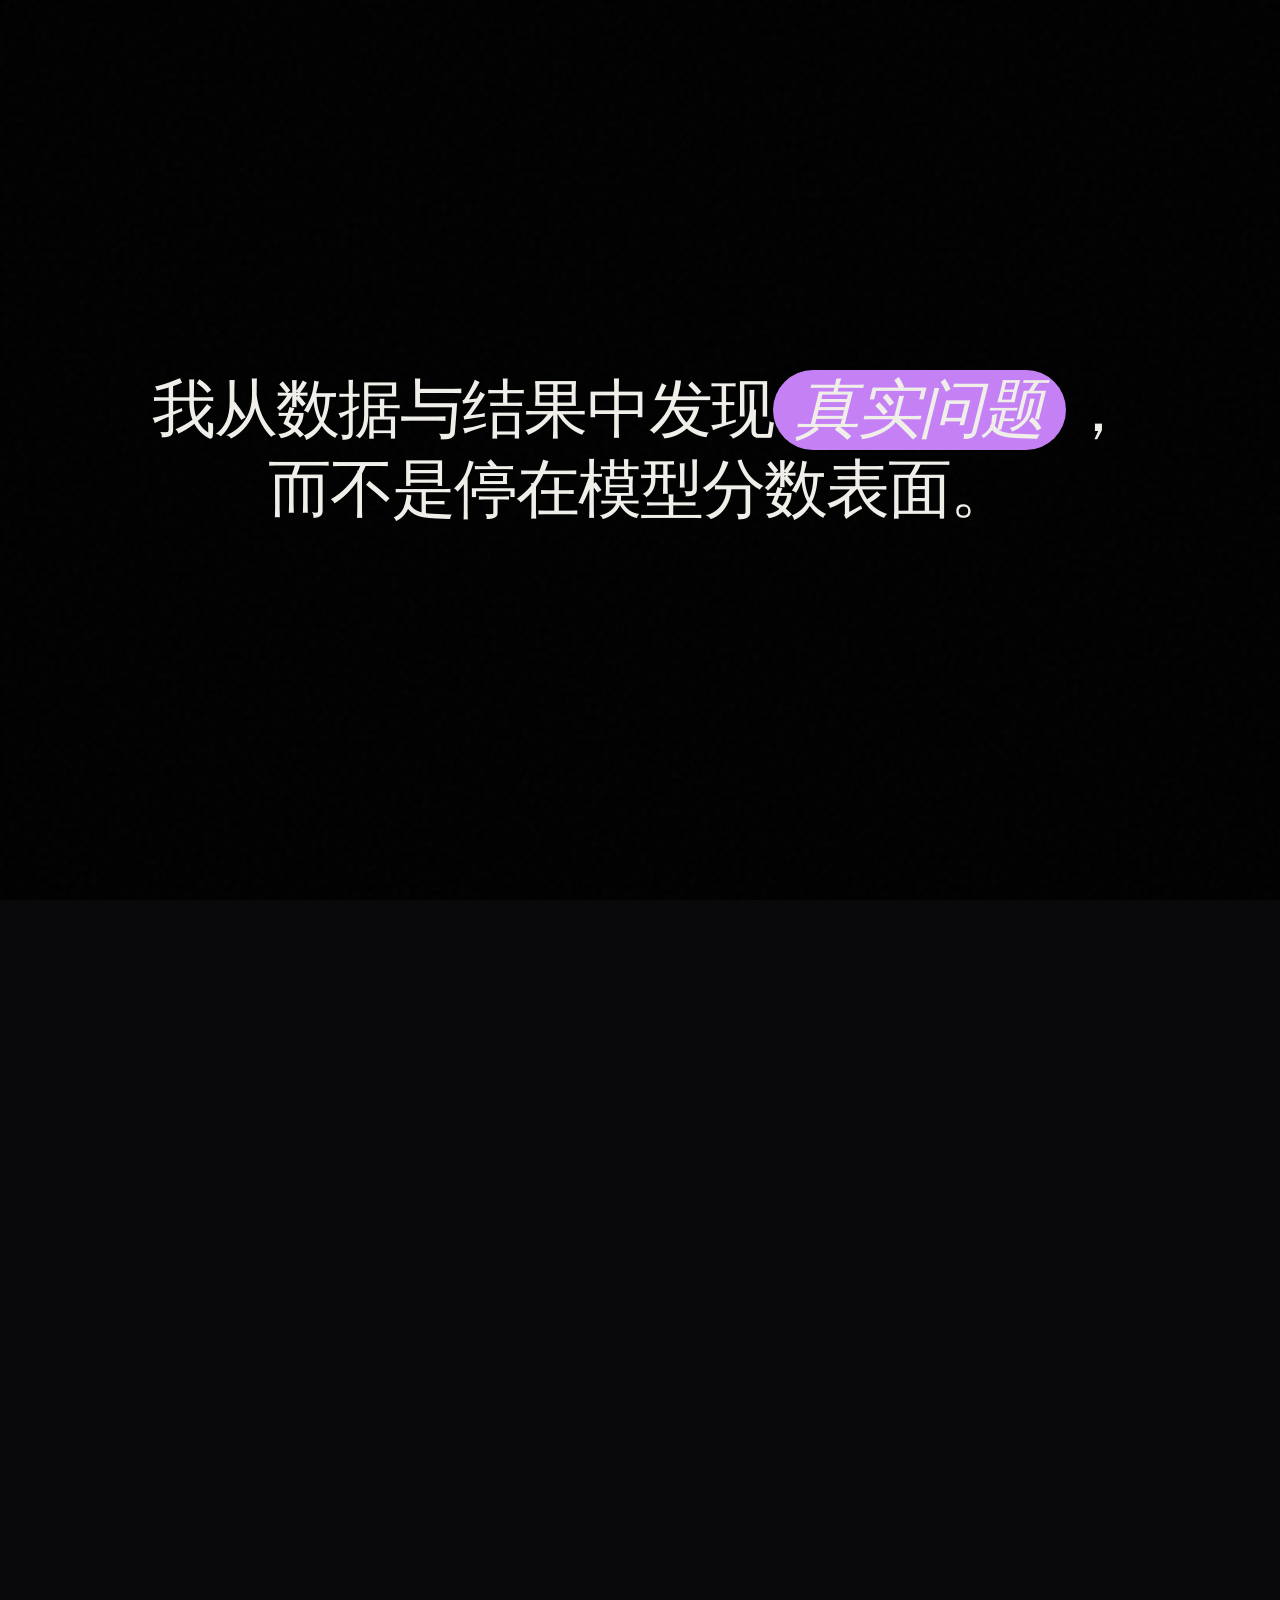
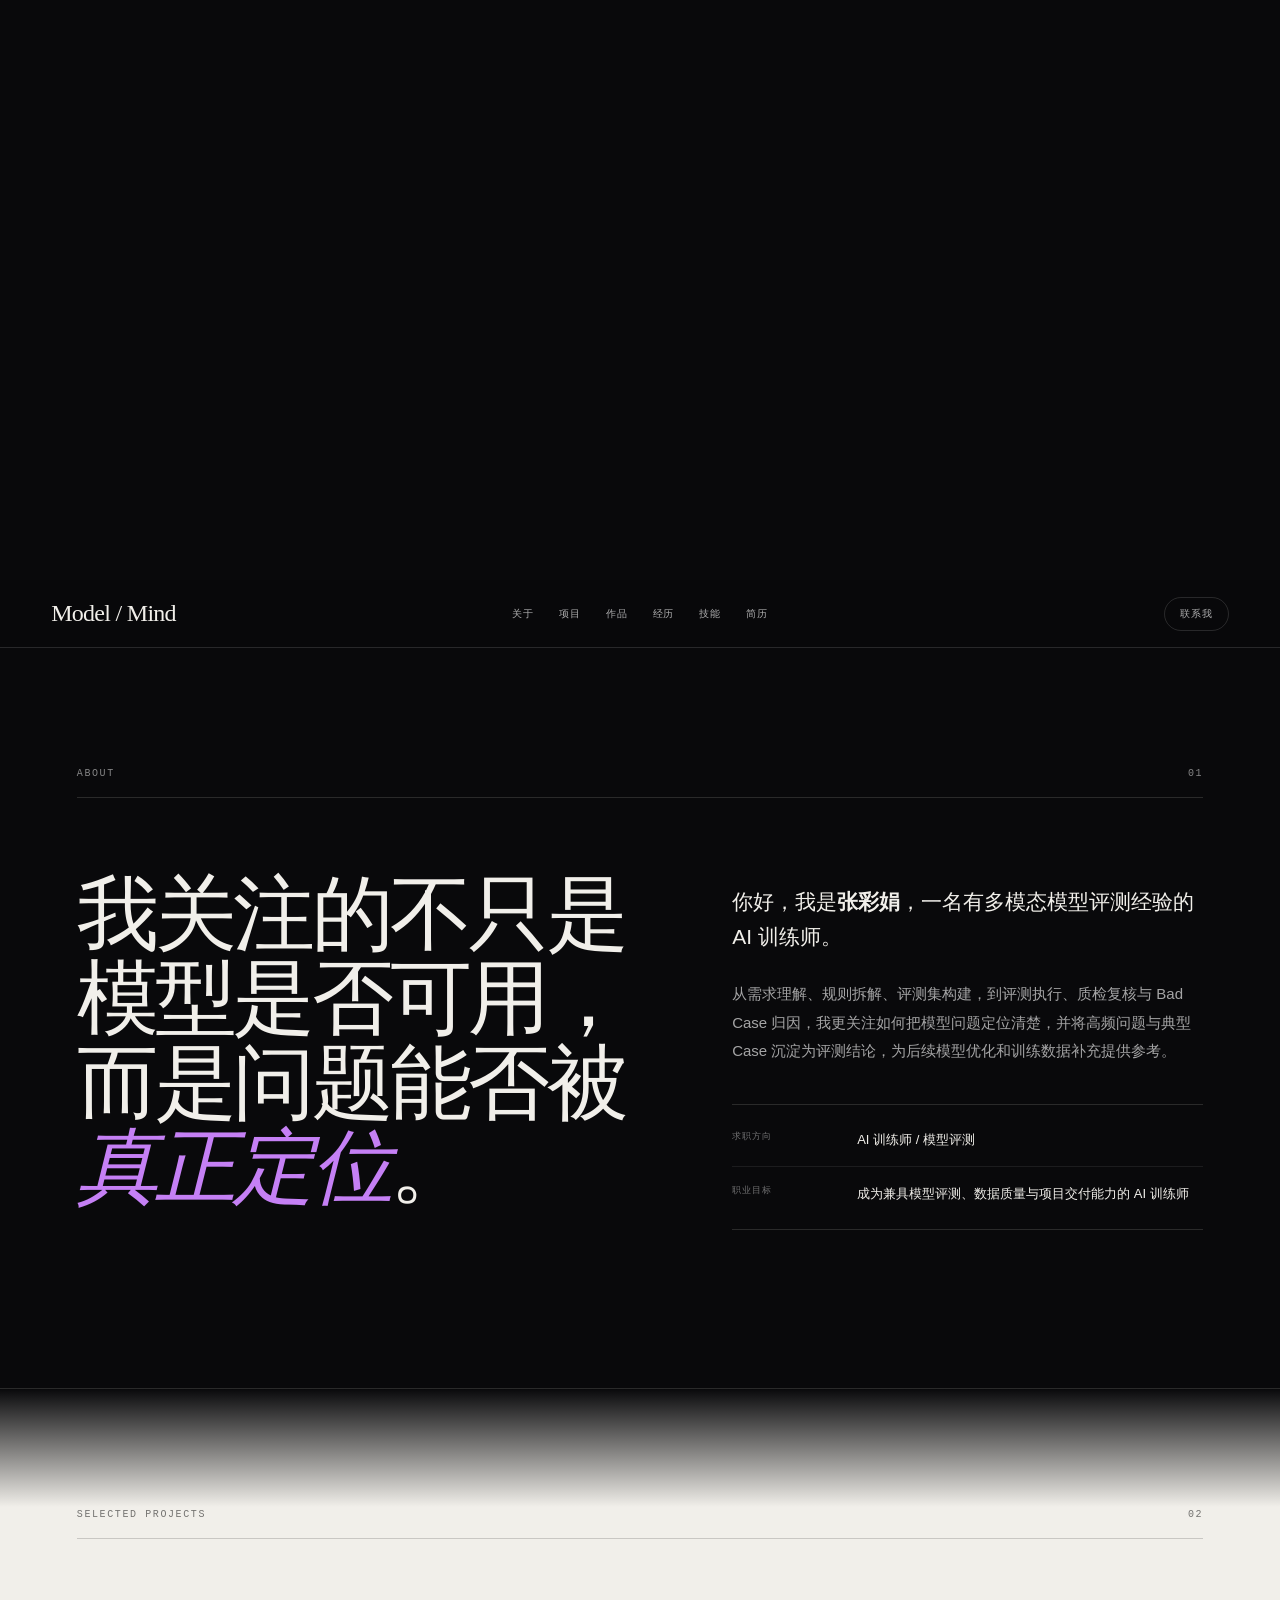
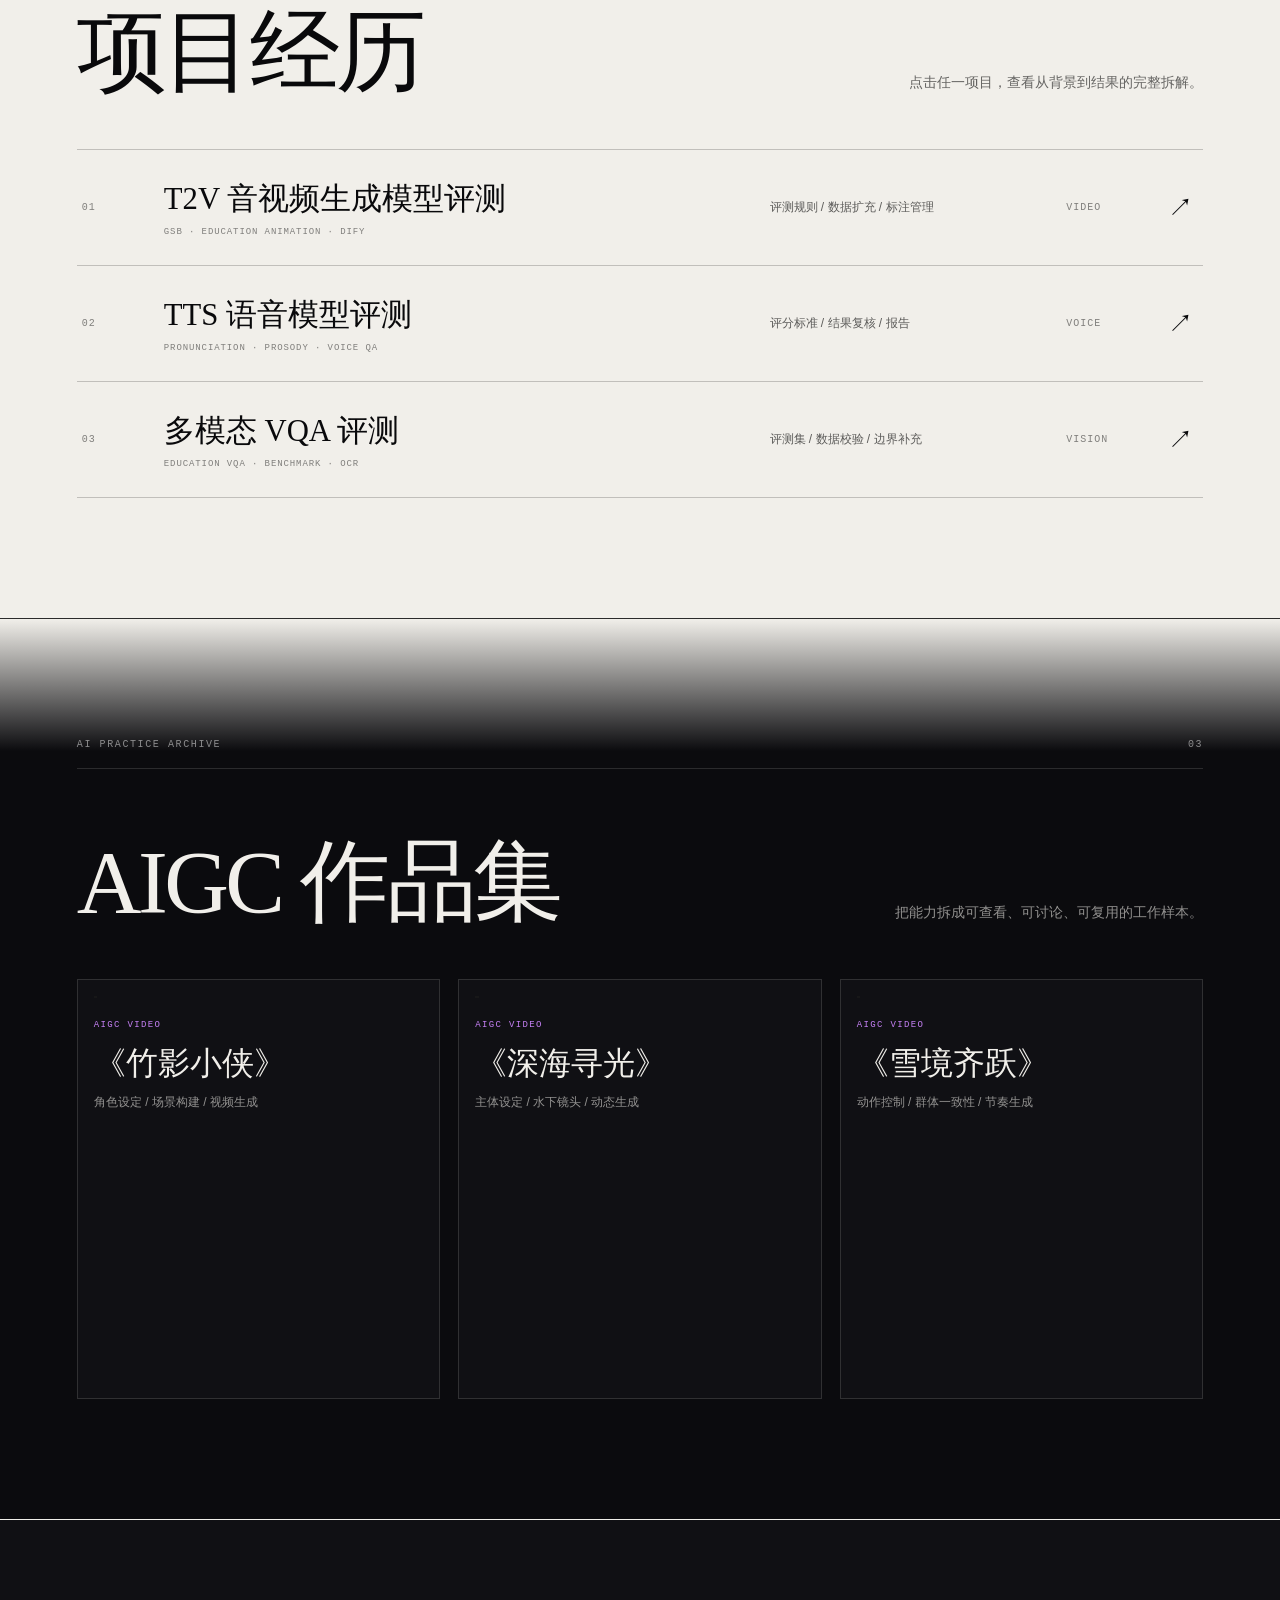
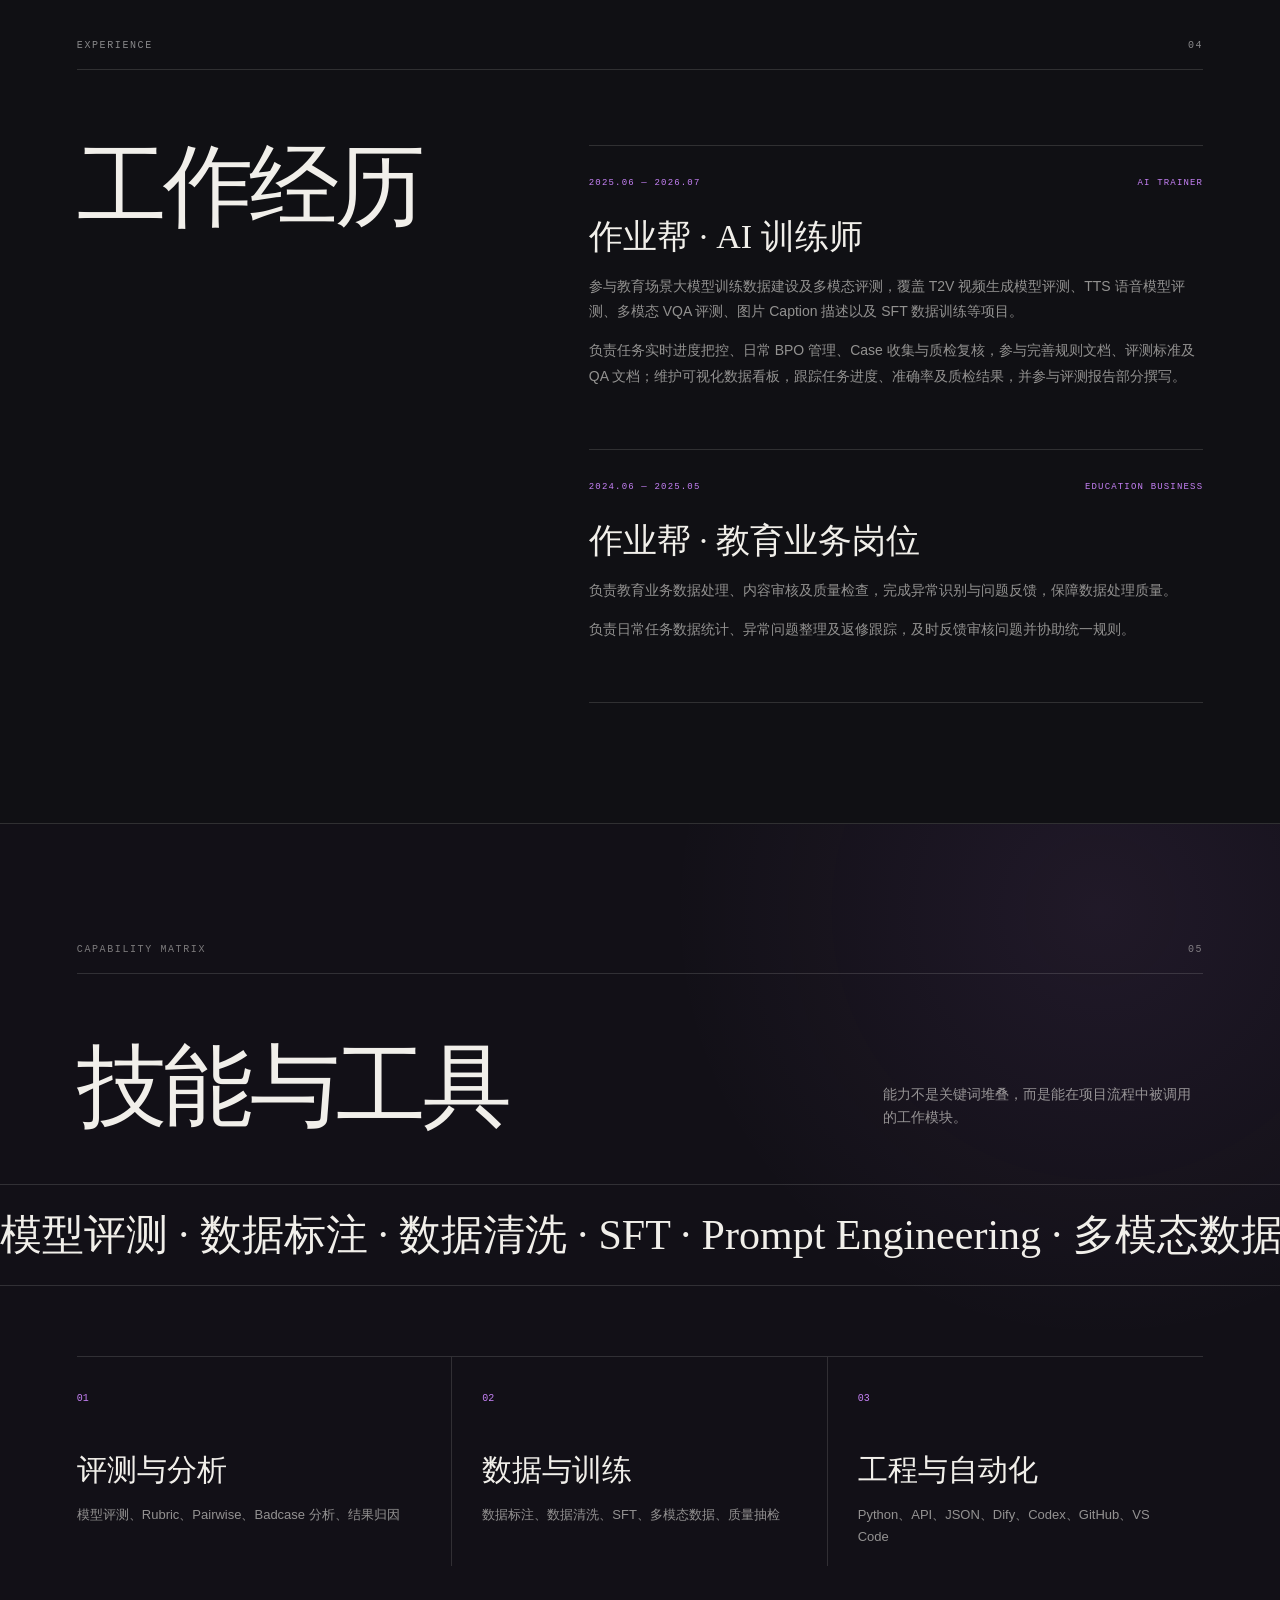
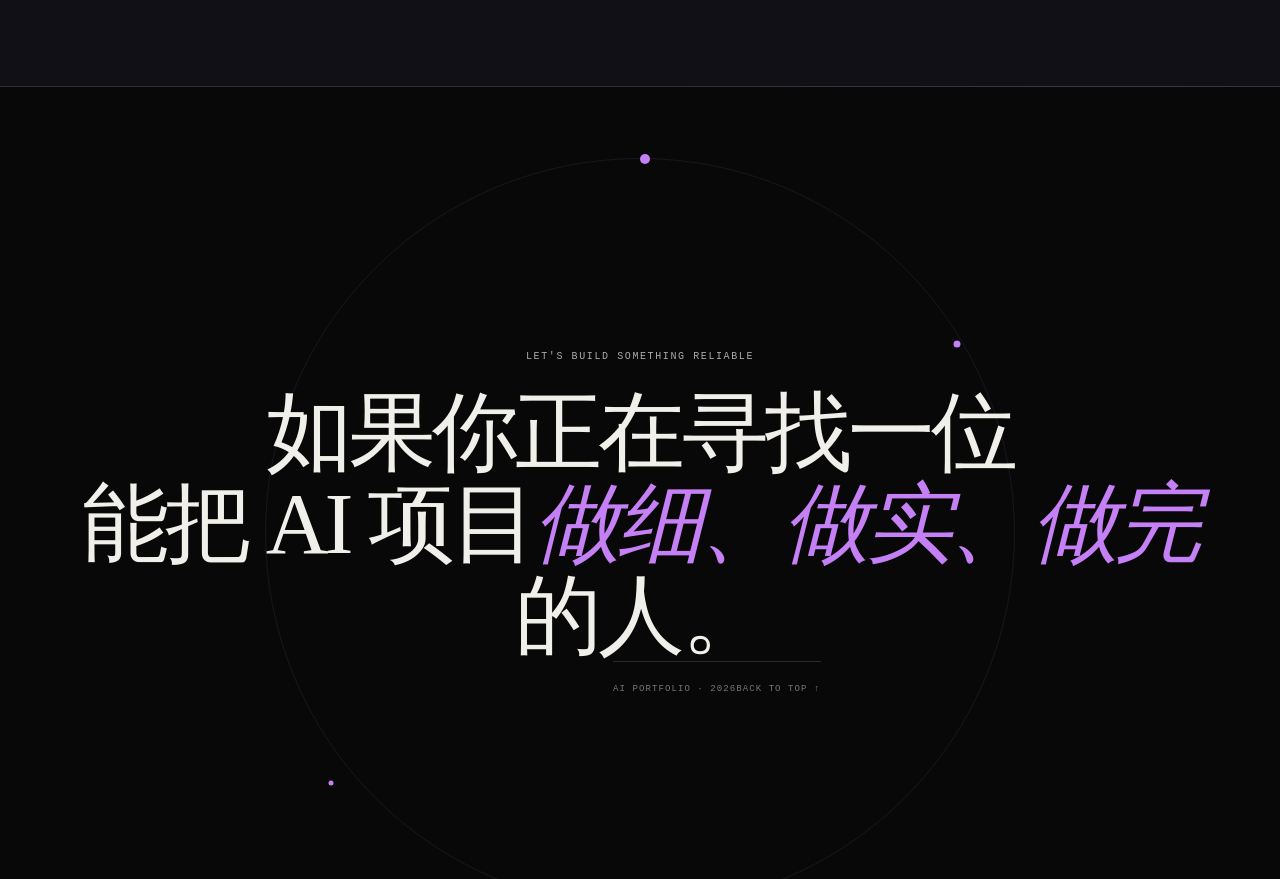
==== index.html @ 0b73e99d "feat: publish AI portfolio" ====
<!DOCTYPE html>
<html lang="zh-CN">
<head>
  <meta charset="UTF-8">
  <meta name="viewport" content="width=device-width, initial-scale=1.0">
  <meta name="description" content="面向 AI 数据、模型评测与训练方向的个人作品集。">
  <title>AI Portfolio · Your Name</title>
  <link rel="preconnect" href="https://miaoda.feishu.cn">
  <link href="https://miaoda.feishu.cn/fonts/css2?family=Instrument+Serif:ital@0;1&family=Noto+Serif+SC:wght@900&family=Manrope:wght@400;500;600;700&family=Space+Grotesk:wght@400;500;600&family=JetBrains+Mono:wght@400;500&display=swap" rel="stylesheet">
  <link rel="stylesheet" href="styles.css">
</head>
<body>
  <div class="noise" aria-hidden="true"></div>
  <div class="scroll-progress" id="scrollProgress" aria-hidden="true"></div>

  <main>
    <section class="hero-scroll" id="home" aria-label="AI portfolio introduction">
      <div class="hero-viewport">
        <div class="bg-wrapper" id="bgWrapper" aria-hidden="true">
          <video id="v1" src="https://pub-86dc5b5484314368ac5436a674b0d919.r2.dev/cloudinarry%20to%20cloudflare/202606101700_hglz7q.mp4" preload="metadata" muted playsinline></video>
          <video id="v2" src="https://pub-86dc5b5484314368ac5436a674b0d919.r2.dev/cloudinarry%20to%20cloudflare/202606101702_sd50y0.mp4" preload="metadata" muted playsinline></video>
          <video id="v3" src="https://pub-86dc5b5484314368ac5436a674b0d919.r2.dev/cloudinarry%20to%20cloudflare/202606101703_jmidj2.mp4" preload="metadata" muted playsinline></video>
          <canvas id="mainCanvas"></canvas>
          <div class="bg-fallback"></div>
        </div>
        <div class="hero-vignette" aria-hidden="true"></div>

        <a class="brand" id="brandHeader" href="#home" aria-label="Back to top">
          <svg class="brand-mark" viewBox="0 0 48 48" fill="none" aria-hidden="true">
            <circle cx="24" cy="24" r="20" stroke="currentColor" stroke-width="1.2"></circle>
            <path d="M11 26c7-13 18-14 26-8M12 31c8 3 18 2 25-7M19 10c8 6 12 15 10 27" stroke="currentColor" stroke-width="1.2" stroke-linecap="round"></path>
            <circle cx="24" cy="24" r="3" fill="currentColor"></circle>
          </svg>
          <span>Model / Mind</span>
        </a>

        <header class="hero-nav" id="heroNav">
          <nav class="nav-desktop" aria-label="Primary navigation">
            <a href="#about">关于我</a>
            <a href="#projects">项目经历</a>
            <a href="#works">AI 作品</a>
            <a href="#experience">工作经历</a>
            <a href="#contact">联系我</a>
          </nav>
          <button class="menu-button" id="menuButton" type="button" aria-label="打开菜单" aria-expanded="false">
            <span></span><span></span><span></span>
          </button>
        </header>

        <div class="mobile-menu" id="mobileMenu" aria-hidden="true">
          <nav aria-label="Mobile navigation">
            <a href="#about">关于我</a>
            <a href="#projects">项目经历</a>
            <a href="#works">AI 项目作品</a>
            <a href="#experience">工作经历</a>
            <a href="#skills">技能</a>
            <a href="resume.html">在线简历</a>
            <a href="#contact">联系我</a>
          </nav>
        </div>

        <article class="hero-card" id="heroCard">
          <p class="eyebrow">AI DATA · EVALUATION · AUTOMATION</p>
          <h1><span class="title-line">让评测有标准，</span><span class="title-line">让优化有方向。</span></h1>
          <p class="hero-copy">面向 AI 数据、模型评测与训练支持岗位，专注把模糊问题拆成可执行的标准、流程与数据资产。</p>
          <div class="availability"><span></span> Open to AI opportunities</div>
          <button class="round-cta" id="heroCta" type="button" aria-label="继续探索">
            <svg viewBox="0 0 40 24" fill="none" aria-hidden="true"><path d="M29.5 4.5 37 12m0 0-7.5 7.5M37 12H3" stroke="currentColor" stroke-width="1.7" stroke-linecap="round" stroke-linejoin="round"></path></svg>
          </button>
        </article>

        <div class="hero-statements" id="heroStatements">
          <p data-statement="0">我把复杂需求转译成一套<span>可执行标准</span>，让团队知道什么是“好”。</p>
          <p data-statement="1">我从数据与结果中发现<span>真实问题</span>，而不是停在模型分数表面。</p>
          <p data-statement="2">我用流程、工具与复盘构建<span>稳定交付</span>，让经验可以被复用。</p>
        </div>

        <div class="hero-exit" id="heroExit">
          <p class="eyebrow">SCROLL TO PORTFOLIO</p>
          <h2>项目不是清单，<br>而是<span>问题被解决的证据。</span></h2>
          <a href="#projects">查看项目</a>
        </div>

        <div class="loading" id="loadingScreen">
          <svg viewBox="0 0 64 64"><circle cx="32" cy="32" r="28"></circle><circle cx="32" cy="32" r="28"></circle></svg>
          <p>Loading portfolio</p>
        </div>
      </div>
    </section>

    <div class="portfolio-content" id="portfolioContent">
      <header class="content-nav">
        <a class="content-brand" href="#home">Model / Mind</a>
        <nav aria-label="Portfolio navigation">
          <a href="#about">关于</a><a href="#projects">项目</a><a href="#works">作品</a><a href="#experience">经历</a><a href="#skills">技能</a><a href="resume.html">简历</a>
        </nav>
        <a class="nav-contact" href="#contact">联系我</a>
      </header>

      <section class="section about-section reveal" id="about">
        <div class="section-kicker"><span>ABOUT</span><span>01</span></div>
        <div class="about-grid">
          <h2>我关注的不只是模型是否可用，而是问题能否被<span>真正定位</span>。</h2>
          <div class="about-copy">
            <p class="lead">你好，我是<strong>张彩娟</strong>，一名有多模态模型评测经验的 AI 训练师。</p>
            <p>从需求理解、规则拆解、评测集构建，到评测执行、质检复核与 Bad Case 归因，我更关注如何把模型问题定位清楚，并将高频问题与典型 Case 沉淀为评测结论，为后续模型优化和训练数据补充提供参考。</p>
            <div class="goal-row">
              <div><span>求职方向</span><strong>AI 训练师 / 模型评测</strong></div>
              <div><span>职业目标</span><strong>成为兼具模型评测、数据质量与项目交付能力的 AI 训练师</strong></div>
            </div>
          </div>
        </div>
      </section>

      <section class="section projects-section" id="projects">
        <div class="section-kicker reveal"><span>SELECTED PROJECTS</span><span>02</span></div>
        <div class="section-heading reveal">
          <h2>项目经历</h2>
          <p>点击任一项目，查看从背景到结果的完整拆解。</p>
        </div>
        <div class="project-list">
          <button class="project-row reveal" type="button" data-project="t2v">
            <span class="project-no">01</span>
            <span class="project-main"><strong>T2V 音视频生成模型评测</strong><small>GSB · EDUCATION ANIMATION · DIFY</small></span>
            <span class="project-role">评测规则 / 数据扩充 / 标注管理</span>
            <span class="project-year">VIDEO</span>
            <span class="project-arrow">↗</span>
          </button>
          <button class="project-row reveal" type="button" data-project="tts">
            <span class="project-no">02</span>
            <span class="project-main"><strong>TTS 语音模型评测</strong><small>PRONUNCIATION · PROSODY · VOICE QA</small></span>
            <span class="project-role">评分标准 / 结果复核 / 报告</span>
            <span class="project-year">VOICE</span>
            <span class="project-arrow">↗</span>
          </button>
          <button class="project-row reveal" type="button" data-project="vqa">
            <span class="project-no">03</span>
            <span class="project-main"><strong>多模态 VQA 评测</strong><small>EDUCATION VQA · BENCHMARK · OCR</small></span>
            <span class="project-role">评测集 / 数据校验 / 边界补充</span>
            <span class="project-year">VISION</span>
            <span class="project-arrow">↗</span>
          </button>
        </div>
      </section>

      <section class="section works-section" id="works">
        <div class="section-kicker reveal"><span>AI PRACTICE ARCHIVE</span><span>03</span></div>
        <div class="section-heading reveal"><h2>AIGC 作品集</h2><p>把能力拆成可查看、可讨论、可复用的工作样本。</p></div>
        <div class="work-grid">
          <button class="work-card aigc-case-card reveal" type="button" data-aigc-case="bamboo-hero" aria-label="查看《竹影小侠》AIGC 视频作品详情">
            <div class="work-visual aigc-video-visual">
              <video class="work-card-video" muted loop playsinline preload="metadata" poster="assets/aigc/aigc-film-01-poster.jpg">
                <source src="assets/aigc/aigc-film-01-cropped.mp4" type="video/mp4">
              </video>
              <span class="video-scrim" aria-hidden="true"></span>
              <span class="video-index">FILM 01 / 2026</span>
              <span class="video-play" aria-hidden="true"><svg viewBox="0 0 40 40"><circle cx="20" cy="20" r="19"></circle><path d="M17 13.5 28 20l-11 6.5z"></path></svg></span>
              <span class="video-open">VIEW CASE ↗</span>
            </div>
            <p>AIGC VIDEO</p>
            <h3>《竹影小侠》</h3>
            <span>角色设定 / 场景构建 / 视频生成</span>
          </button>
          <button class="work-card aigc-case-card aigc-preview-card reveal" type="button" data-video-preview data-video-src="assets/aigc/aigc-film-02-deep-sea.mp4" data-video-poster="assets/aigc/aigc-film-02-poster.jpg" data-video-title="《深海寻光》" data-video-index="FILM 02 / 2026" aria-label="播放《深海寻光》AIGC 视频作品">
            <div class="work-visual aigc-video-visual">
              <video class="work-card-video" muted loop playsinline preload="metadata" poster="assets/aigc/aigc-film-02-poster.jpg">
                <source src="assets/aigc/aigc-film-02-deep-sea.mp4" type="video/mp4">
              </video>
              <span class="video-scrim" aria-hidden="true"></span>
              <span class="video-index">FILM 02 / 2026</span>
              <span class="video-play" aria-hidden="true"><svg viewBox="0 0 40 40"><circle cx="20" cy="20" r="19"></circle><path d="M17 13.5 28 20l-11 6.5z"></path></svg></span>
              <span class="video-open">PLAY FILM ↗</span>
            </div>
            <p>AIGC VIDEO</p>
            <h3>《深海寻光》</h3>
            <span>主体设定 / 水下镜头 / 动态生成</span>
          </button>
          <button class="work-card aigc-case-card aigc-preview-card reveal" type="button" data-video-preview data-video-src="assets/aigc/aigc-film-03-snow-dance.mp4" data-video-poster="assets/aigc/aigc-film-03-poster.jpg" data-video-title="《雪境齐跃》" data-video-index="FILM 03 / 2026" aria-label="播放《雪境齐跃》AIGC 视频作品">
            <div class="work-visual aigc-video-visual">
              <video class="work-card-video" muted loop playsinline preload="metadata" poster="assets/aigc/aigc-film-03-poster.jpg">
                <source src="assets/aigc/aigc-film-03-snow-dance.mp4" type="video/mp4">
              </video>
              <span class="video-scrim" aria-hidden="true"></span>
              <span class="video-index">FILM 03 / 2026</span>
              <span class="video-play" aria-hidden="true"><svg viewBox="0 0 40 40"><circle cx="20" cy="20" r="19"></circle><path d="M17 13.5 28 20l-11 6.5z"></path></svg></span>
              <span class="video-open">PLAY FILM ↗</span>
            </div>
            <p>AIGC VIDEO</p>
            <h3>《雪境齐跃》</h3>
            <span>动作控制 / 群体一致性 / 节奏生成</span>
          </button>
        </div>
      </section>

      <section class="section experience-section" id="experience">
        <div class="section-kicker reveal"><span>EXPERIENCE</span><span>04</span></div>
        <div class="experience-grid">
          <div class="experience-title reveal"><h2>工作经历</h2></div>
          <div class="timeline">
            <article class="timeline-item reveal">
              <div class="timeline-meta"><span>2025.06 — 2026.07</span><span>AI TRAINER</span></div>
              <h3>作业帮 · AI 训练师</h3>
              <p>参与教育场景大模型训练数据建设及多模态评测，覆盖 T2V 视频生成模型评测、TTS 语音模型评测、多模态 VQA 评测、图片 Caption 描述以及 SFT 数据训练等项目。</p>
              <p>负责任务实时进度把控、日常 BPO 管理、Case 收集与质检复核，参与完善规则文档、评测标准及 QA 文档；维护可视化数据看板，跟踪任务进度、准确率及质检结果，并参与评测报告部分撰写。</p>
            </article>
            <article class="timeline-item reveal">
              <div class="timeline-meta"><span>2024.06 — 2025.05</span><span>EDUCATION BUSINESS</span></div>
              <h3>作业帮 · 教育业务岗位</h3>
              <p>负责教育业务数据处理、内容审核及质量检查，完成异常识别与问题反馈，保障数据处理质量。</p>
              <p>负责日常任务数据统计、异常问题整理及返修跟踪，及时反馈审核问题并协助统一规则。</p>
            </article>
          </div>
        </div>
      </section>

      <section class="section skills-section" id="skills">
        <div class="section-kicker reveal"><span>CAPABILITY MATRIX</span><span>05</span></div>
        <div class="section-heading reveal"><h2>技能与工具</h2><p>能力不是关键词堆叠，而是能在项目流程中被调用的工作模块。</p></div>
        <div class="skill-marquee" aria-label="Skills"><div>模型评测 · 数据标注 · 数据清洗 · SFT · Prompt Engineering · 多模态数据 · Rubric · Badcase 分析 · Python · API · JSON · Codex · VS Code · Dify · GitHub · 模型评测 · 数据标注 · 数据清洗 · SFT · Prompt Engineering · 多模态数据 · Rubric · Badcase 分析 · Python · API · JSON · Codex · VS Code · Dify · GitHub ·</div></div>
        <div class="skill-groups">
          <article class="reveal"><span>01</span><h3>评测与分析</h3><p>模型评测、Rubric、Pairwise、Badcase 分析、结果归因</p></article>
          <article class="reveal"><span>02</span><h3>数据与训练</h3><p>数据标注、数据清洗、SFT、多模态数据、质量抽检</p></article>
          <article class="reveal"><span>03</span><h3>工程与自动化</h3><p>Python、API、JSON、Dify、Codex、GitHub、VS Code</p></article>
        </div>
      </section>

      <section class="contact-section" id="contact">
        <div class="contact-orbit" aria-hidden="true"><span></span><span></span><span></span></div>
        <p class="eyebrow reveal">LET'S BUILD SOMETHING RELIABLE</p>
        <h2 class="reveal">如果你正在寻找一位<br>能把 AI 项目<span>做细、做实、做完</span>的人。</h2>
        <footer><span>AI PORTFOLIO · 2026</span><a href="#home">BACK TO TOP ↑</a></footer>
      </section>
    </div>
  </main>

  <dialog class="project-dialog" id="projectDialog" aria-labelledby="dialogTitle">
    <button class="dialog-close" id="dialogClose" type="button" aria-label="关闭项目详情">×</button>
    <div class="dialog-scroll">
      <div class="dialog-hero"><p class="eyebrow" id="dialogMeta"></p><h2 id="dialogTitle"></h2><p id="dialogIntro"></p></div>
      <div class="dialog-grid" id="dialogGrid"></div>
      <div class="dialog-tools" id="dialogTools"></div>
    </div>
  </dialog>

  <dialog class="aigc-dialog" id="aigcDialog" aria-labelledby="aigcDialogTitle">
    <button class="dialog-close aigc-dialog-close" id="aigcDialogClose" type="button" aria-label="关闭 AIGC 作品详情">×</button>
    <div class="aigc-dialog-scroll">
      <header class="aigc-dialog-header">
        <div>
          <p class="eyebrow">AIGC VIDEO · FILM 01</p>
          <h2 id="aigcDialogTitle">《竹影小侠》</h2>
        </div>
        <p>从角色设定、环境氛围到动态镜头的完整生成档案。</p>
      </header>

      <div class="aigc-player-shell">
        <video id="aigcCaseVideo" controls playsinline preload="metadata" poster="assets/aigc/aigc-film-01-poster.jpg">
          <source src="assets/aigc/aigc-film-01-cropped.mp4" type="video/mp4">
          当前浏览器不支持视频播放。
        </video>
        <div class="aigc-player-meta"><span>GENERATED VIDEO</span><span>播放进度会自动保留</span></div>
      </div>

      <section class="aigc-prompt-section" aria-labelledby="promptTitle">
        <div class="aigc-section-heading">
          <p class="eyebrow">CREATIVE PROMPT</p>
          <h3 id="promptTitle">创作提示词</h3>
          <p>将整体视觉、主体动作与分镜节奏拆成可执行的生成约束。</p>
        </div>
        <div class="prompt-foundation">
          <article><span>视觉目标</span><p>超写实，电影级水下动作流畅，4K。</p></article>
          <article><span>主体</span><p>一只胖乎乎的橘猫，圆滚滚的身体，毛茸茸的毛皮，以平稳而活跃的姿势向前游动和漂移，表情警惕而好奇。</p></article>
          <article><span>环境</span><p>清澈的蓝色海洋，充满活力的珊瑚礁，热带鱼群，水下颗粒，深度层次。</p></article>
          <article><span>灯光</span><p>来自海面的强烈阳光，动态光束，珊瑚和猫身上移动的光影。</p></article>
        </div>
        <div class="prompt-scenes">
          <article><span>SCENE 01 · 0—3S</span><h4>广角镜头</h4><p>摄像机以稳定速度穿过珊瑚礁，鱼群迅速游过；猫从侧面进入画面，加入向前游动的队伍。</p></article>
          <article><span>SCENE 02 · 3—7S</span><h4>跟踪镜头</h4><p>摄像机跟随猫在珊瑚礁中前进，鱼群围绕着它动态地散开又聚集，植物随着水流加速摇摆。</p></article>
          <article><span>SCENE 03 · 7—11S</span><h4>动作时刻</h4><p>猫稍微加速，游过狭窄的珊瑚通道；气泡在其后方拖尾，颗粒移动更快。一只海龟平稳地穿过路径，增加尺度感。</p></article>
          <article><span>SCENE 04 · 11—15S</span><h4>结尾镜头</h4><p>猫向上游向更明亮的光线，摄像机向上倾斜并跟随；光线增强，以强烈的电影感光辉结束。</p></article>
        </div>
        <dl class="prompt-specs">
          <div><dt>风格</dt><dd>高端电影写实，自然而充满活力的运动，无慢动作。</dd></div>
          <div><dt>摄像机</dt><dd>平稳的前进运动，跟踪，轻微的倾斜和方向移动。</dd></div>
          <div><dt>运动</dt><dd>连续流畅，活跃的游泳，鱼群动态反应，气泡拖尾。</dd></div>
          <div><dt>音频</dt><dd>流水声，气泡声，微妙的电影感上升。</dd></div>
          <div class="negative"><dt>负面</dt><dd>慢动作，滞后运动，模糊，故障，变形的猫，卡通风格。</dd></div>
        </dl>
      </section>

      <section class="aigc-assets-section" aria-labelledby="assetsTitle">
        <div class="aigc-section-heading">
          <p class="eyebrow">VISUAL DEVELOPMENT</p>
          <h3 id="assetsTitle">角色与场景参考</h3>
          <p>五张素材按角色设定、环境氛围和关键帧顺序归档。</p>
        </div>
        <div class="aigc-gallery">
          <figure class="landscape"><img src="assets/aigc/character-yellow.png" alt="黄色斗笠角色的三视图与材质设定" loading="lazy"><figcaption><span>01</span>主角设定</figcaption></figure>
          <figure class="landscape"><img src="assets/aigc/character-ninja.png" alt="黑衣忍者角色的三视图与材质设定" loading="lazy"><figcaption><span>02</span>对手设定</figcaption></figure>
          <figure><img src="assets/aigc/bamboo-moon.png" alt="月夜竹林的环境氛围图" loading="lazy"><figcaption><span>03</span>环境氛围</figcaption></figure>
          <figure><img src="assets/aigc/scene-keyframe-01.png" alt="竹林中主角与两名忍者对峙的场景关键帧" loading="lazy"><figcaption><span>04</span>场景关键帧</figcaption></figure>
          <figure><img src="assets/aigc/scene-keyframe-02.png" alt="月夜竹林中的动态打斗场景关键帧" loading="lazy"><figcaption><span>05</span>动作关键帧</figcaption></figure>
        </div>
      </section>
    </div>
  </dialog>

  <dialog class="video-preview-dialog" id="videoPreviewDialog" aria-labelledby="videoPreviewTitle">
    <button class="dialog-close video-preview-close" id="videoPreviewClose" type="button" aria-label="关闭视频预览">×</button>
    <div class="video-preview-shell">
      <header>
        <p class="eyebrow" id="videoPreviewMeta">AIGC VIDEO</p>
        <h2 id="videoPreviewTitle"></h2>
      </header>
      <video id="videoPreviewPlayer" controls playsinline preload="metadata"></video>
    </div>
  </dialog>

  <div class="cursor-dot" id="cursorDot" aria-hidden="true"></div>

  <script src="script.js"></script>
</body>
</html>
---- styles.css ----
:root{--bg:#09090b;--panel:#101014;--paper:#f1efea;--white:#f1efea;--muted:rgba(241,239,234,.58);--line:rgba(241,239,234,.14);--accent:#c580f5;--accent-soft:rgba(197,128,245,.2);--serif:"Instrument Serif",Georgia,serif;--sans:"Manrope","Microsoft YaHei",sans-serif;--display:"Space Grotesk","Microsoft YaHei",sans-serif;--mono:"JetBrains Mono",monospace}
*,*::before,*::after{box-sizing:border-box}
html{scroll-behavior:smooth;background:var(--bg)}
body{margin:0;background:var(--bg);color:var(--white);font-family:var(--display);overflow-x:hidden}
body.dialog-open{overflow:hidden}
button,a{font:inherit}
a{color:inherit}
button{color:inherit}
::selection{background:var(--accent);color:#120b17}
::-webkit-scrollbar{width:7px}
::-webkit-scrollbar-track{background:#09090b}
::-webkit-scrollbar-thumb{background:#343039;border-radius:8px}
.noise{position:fixed;inset:0;z-index:100;pointer-events:none;opacity:.035;background-image:url("data:image/svg+xml,%3Csvg viewBox='0 0 180 180' xmlns='http://www.w3.org/2000/svg'%3E%3Cfilter id='n'%3E%3CfeTurbulence type='fractalNoise' baseFrequency='.8' numOctaves='4' stitchTiles='stitch'/%3E%3C/filter%3E%3Crect width='100%25' height='100%25' filter='url(%23n)' opacity='.7'/%3E%3C/svg%3E")}
.scroll-progress{position:fixed;top:0;left:0;height:2px;width:0;background:var(--accent);z-index:120;box-shadow:0 0 16px var(--accent)}
.cursor-dot{--cursor-color:#c580f5;position:fixed;left:0;top:0;z-index:200;width:13px;height:13px;border:1px solid currentColor;border-radius:50%;color:var(--cursor-color);background:currentColor;pointer-events:none;opacity:0;transform:translate3d(-30px,-30px,0) translate(-50%,-50%);transition:width .3s cubic-bezier(.16,1,.3,1),height .3s cubic-bezier(.16,1,.3,1),background-color .22s ease,border-color .22s ease,color .22s ease,opacity .18s ease;will-change:transform,width,height;display:none}
.cursor-dot::after{content:"";position:absolute;left:50%;top:50%;width:26px;height:26px;border:1px solid currentColor;border-radius:50%;transform:translate(-50%,-50%) scale(.62);opacity:.18;animation:cursor-breathe 1.8s ease-in-out infinite;transition:width .3s cubic-bezier(.16,1,.3,1),height .3s cubic-bezier(.16,1,.3,1),opacity .22s ease}
.cursor-dot.is-visible{opacity:1}
.cursor-dot.is-expanded{width:46px;height:46px;background:transparent}
.cursor-dot.is-expanded::after{width:100%;height:100%;opacity:.22;animation:cursor-ring-pulse 1.65s ease-out infinite}
.cursor-dot.is-paper{--cursor-color:#34343a}
@keyframes cursor-breathe{0%,100%{transform:translate(-50%,-50%) scale(.62);opacity:.14}50%{transform:translate(-50%,-50%) scale(1);opacity:.32}}
@keyframes cursor-ring-pulse{0%{transform:translate(-50%,-50%) scale(.84);opacity:.32}70%,100%{transform:translate(-50%,-50%) scale(1.16);opacity:0}}
body.has-custom-cursor:not(.dialog-open),body.has-custom-cursor:not(.dialog-open) a,body.has-custom-cursor:not(.dialog-open) button,body.has-custom-cursor:not(.dialog-open) [role="button"]{cursor:none!important}
body.dialog-open .cursor-dot{opacity:0!important}
@media(hover:hover) and (pointer:fine){body.has-custom-cursor .cursor-dot{display:block}}
@media(prefers-reduced-motion:reduce){.cursor-dot{transition-duration:.01ms}.cursor-dot::after{animation:none;transition-duration:.01ms}}
.hero-scroll{height:420vh;background:#09090b;position:relative}
.hero-viewport{height:100vh;position:sticky;top:0;overflow:hidden;background:#09090b}
.bg-wrapper{position:absolute;inset:-5%;width:110%;height:110%;transition:transform .45s cubic-bezier(.15,.85,.35,1);will-change:transform}
.bg-wrapper video{position:absolute;width:0;height:0;opacity:0}
.bg-wrapper canvas{width:100%;height:100%;display:block;position:relative;z-index:1}
.bg-fallback{position:absolute;inset:0;background:linear-gradient(140deg,#09090b,#121017 58%,#101014);z-index:0}
.hero-vignette{position:absolute;inset:0;background:linear-gradient(180deg,rgba(0,0,0,.3),transparent 28%,transparent 68%,rgba(0,0,0,.66)),linear-gradient(90deg,rgba(0,0,0,.28),transparent 42%);z-index:2;pointer-events:none}
.brand,.hero-nav{position:absolute;top:clamp(24px,3vw,48px);z-index:30;display:flex;align-items:center;will-change:opacity,transform,filter}
.brand{left:clamp(24px,3vw,48px);gap:12px;text-decoration:none;font-family:var(--serif);font-size:clamp(23px,2vw,31px);letter-spacing:-.03em}
.brand-mark{width:39px;height:39px;color:var(--paper)}
.hero-nav{right:clamp(24px,3vw,48px)}
.nav-desktop{display:flex;gap:2px}
.nav-desktop a{background:var(--paper);color:#09090b;text-decoration:none;padding:11px 17px;border-radius:7px;font-family:var(--sans);font-size:13px;transition:transform .2s,background .2s}
.nav-desktop a:hover{transform:translateY(-2px);background:var(--accent-soft)}
.menu-button{display:none;width:44px;height:44px;border:1px solid var(--line);background:rgba(255,255,255,.12);backdrop-filter:blur(24px);cursor:pointer;border-radius:10px;align-items:center;justify-content:center;flex-direction:column;gap:5px}
.menu-button span{width:20px;height:1.5px;background:var(--paper);transition:.3s}
.menu-button[aria-expanded="true"] span:nth-child(1){transform:translateY(6.5px) rotate(45deg)}
.menu-button[aria-expanded="true"] span:nth-child(2){opacity:0}
.menu-button[aria-expanded="true"] span:nth-child(3){transform:translateY(-6.5px) rotate(-45deg)}
.mobile-menu{position:absolute;inset:0;z-index:20;display:grid;place-items:center;background:rgba(0,0,0,.89);backdrop-filter:blur(30px);opacity:0;visibility:hidden;transition:.3s}
.mobile-menu.open{opacity:1;visibility:visible}
.mobile-menu nav{display:flex;flex-direction:column;align-items:center;gap:6px}
.mobile-menu a{font-family:var(--serif);font-size:40px;text-decoration:none;line-height:1.2;padding:7px 20px}
.hero-card{position:absolute;left:clamp(24px,3vw,48px);bottom:clamp(32px,4vw,64px);z-index:10;width:min(580px,calc(100vw - 48px));padding:clamp(30px,3.2vw,56px);background:rgba(255,255,255,.15);backdrop-filter:blur(68px);border:1px solid rgba(255,255,255,.18);box-shadow:0 30px 70px rgba(0,0,0,.3);will-change:opacity,transform,filter}
.eyebrow{font-family:var(--mono);font-size:10px;letter-spacing:.16em;margin:0 0 25px;color:rgba(255,255,255,.66)}
.hero-card h1{font-family:"Noto Serif SC","Source Han Serif SC","思源宋体",serif;font-size:clamp(40px,4.2vw,64px);font-weight:900;font-synthesis:none;line-height:1.15;letter-spacing:-.055em;color:var(--paper);margin:0 0 24px;text-rendering:optimizeLegibility}
.hero-card h1 .title-line{display:block;white-space:nowrap}
.italic{font-style:italic}
.hero-copy{font-family:var(--sans);font-size:14px;line-height:1.75;color:rgba(255,255,255,.7);max-width:430px;margin:0}
.availability{display:flex;align-items:center;gap:9px;margin-top:24px;font:10px var(--mono);letter-spacing:.1em;text-transform:uppercase;color:rgba(255,255,255,.72)}
.availability span{width:7px;height:7px;background:var(--accent);border-radius:50%;box-shadow:none}
.round-cta{position:absolute;right:-52px;bottom:36px;width:104px;height:104px;border:0;border-radius:50%;display:grid;place-items:center;background:var(--accent);cursor:pointer;transition:.3s cubic-bezier(.16,1,.3,1)}
.round-cta:hover{transform:scale(1.08);background:var(--accent-soft)}
.round-cta svg{width:42px}
.hero-statements{position:absolute;inset:0;z-index:11;display:grid;place-items:center;padding:40px;visibility:hidden;pointer-events:none}
.hero-statements p{position:absolute;width:min(1020px,88vw);margin:0;text-align:center;font:400 clamp(38px,5vw,70px)/1.25 var(--serif);letter-spacing:-.03em;will-change:opacity,transform,filter}
.hero-statements span,.hero-exit span{display:inline-block;background:var(--accent);padding:0 .35em;border-radius:999px;color:var(--paper);font-style:italic}
.hero-exit{position:absolute;inset:0;z-index:13;display:flex;flex-direction:column;align-items:center;justify-content:center;text-align:center;padding:40px;visibility:hidden;will-change:opacity,transform,filter}
.hero-exit h2{font:400 clamp(40px,5.2vw,76px)/1.12 var(--serif);letter-spacing:-.035em;margin:0 0 34px}
.hero-exit a{font:600 12px var(--sans);letter-spacing:.1em;text-decoration:none;background:var(--paper);color:#09090b;padding:14px 23px;border-radius:7px}
.loading{position:absolute;inset:0;background:#09090b;z-index:50;display:flex;flex-direction:column;align-items:center;justify-content:center;transition:opacity .8s}
.loading.hidden{opacity:0;pointer-events:none}
.loading svg{width:60px;height:60px;transform:rotate(-90deg);margin-bottom:15px}
.loading circle{fill:none;stroke:#222;stroke-width:2}.loading circle:last-child{stroke:var(--paper);stroke-width:2.5;stroke-dasharray:176;stroke-dashoffset:132;animation:spin 2s linear infinite;transform-origin:center}
.loading p{font:10px var(--mono);letter-spacing:.16em;color:#777;text-transform:uppercase}
@keyframes spin{to{transform:rotate(360deg)}}
.portfolio-content{position:relative;background:var(--bg);z-index:4}
.content-nav{position:sticky;top:0;z-index:40;min-height:68px;padding:0 clamp(24px,4vw,64px);display:grid;grid-template-columns:1fr auto 1fr;align-items:center;border-bottom:1px solid var(--line);background:rgba(9,9,11,.88);backdrop-filter:blur(24px)}
.content-brand{font:24px var(--serif);text-decoration:none;letter-spacing:-.03em}
.content-nav nav{display:flex;gap:25px}
.content-nav nav a,.nav-contact{font:10px var(--mono);letter-spacing:.09em;text-decoration:none;color:rgba(255,255,255,.68);transition:color .2s}
.content-nav nav a:hover,.nav-contact:hover{color:var(--paper)}
.nav-contact{justify-self:end;border:1px solid var(--line);border-radius:999px;padding:9px 15px}
.section{padding:120px clamp(24px,6vw,96px);border-bottom:1px solid var(--line)}
.section-kicker{display:flex;justify-content:space-between;padding-bottom:18px;border-bottom:1px solid var(--line);font:10px var(--mono);letter-spacing:.16em;color:rgba(255,255,255,.5)}
.section-heading{display:flex;justify-content:space-between;align-items:end;gap:30px;margin:70px 0 55px}
.section-heading h2{font:400 clamp(50px,7vw,98px)/.95 var(--serif);letter-spacing:-.04em;margin:0}
.section-heading p{max-width:320px;margin:0;color:var(--muted);font:14px/1.65 var(--sans)}
.about-section{background:#09090b}
.about-grid{display:grid;grid-template-columns:minmax(0,1.08fr) minmax(340px,.92fr);gap:8vw;padding-top:75px}
.about-grid h2{font:400 clamp(48px,6.4vw,92px)/1.03 var(--serif);letter-spacing:-.045em;margin:0}
.about-grid h2 span{font-style:italic;color:var(--accent)}
.about-copy{padding-top:12px}
.about-copy>p{font:15px/1.9 var(--sans);color:rgba(255,255,255,.63);margin:0 0 26px}
.about-copy .lead{font-size:21px;line-height:1.65;color:var(--paper)}
.about-copy strong{font-weight:600;color:var(--paper)}
.goal-row{border-top:1px solid var(--line);border-bottom:1px solid var(--line);margin:38px 0;padding:8px 0}
.goal-row div{display:grid;grid-template-columns:105px 1fr;gap:20px;padding:17px 0;border-bottom:1px solid rgba(255,255,255,.08)}.goal-row div:last-child{border:0}
.goal-row span{font:9px var(--mono);letter-spacing:.12em;color:rgba(255,255,255,.42)}
.goal-row strong{font:500 13px/1.5 var(--sans)}
.demo-note{font-size:11px!important;color:rgba(255,255,255,.36)!important;border-left:1px solid var(--accent);padding-left:14px}
.projects-section{background:linear-gradient(180deg,#09090b 0,#f1efea 118px);color:#09090b}
.projects-section .section-kicker{border-color:rgba(0,0,0,.17);color:rgba(0,0,0,.52)}
.projects-section .section-heading p{color:rgba(0,0,0,.58)}
.project-list{border-top:1px solid rgba(0,0,0,.2)}
.project-row{width:100%;display:grid;grid-template-columns:60px minmax(270px,1.7fr) minmax(170px,.8fr) 80px 30px;gap:22px;align-items:center;text-align:left;padding:28px 5px;background:transparent;border:0;border-bottom:1px solid rgba(0,0,0,.2);color:#09090b;cursor:pointer;transition:padding .3s,background .3s}
.project-row:hover{padding-left:18px;padding-right:18px;background:var(--accent-soft)}
.project-no,.project-year{font:10px var(--mono);letter-spacing:.1em;color:rgba(0,0,0,.47)}
.project-main{display:flex;flex-direction:column;gap:7px}.project-main strong{font:400 clamp(24px,2.4vw,36px) var(--serif)}.project-main small{font:9px var(--mono);letter-spacing:.1em;color:rgba(0,0,0,.47)}
.project-role{font:12px var(--sans);color:rgba(0,0,0,.62)}
.project-arrow{font:25px var(--serif);transition:transform .2s}.project-row:hover .project-arrow{transform:translate(4px,-4px)}
.works-section{background:linear-gradient(180deg,#f1efea 0,#0b0b0e 132px)}
.work-grid{display:grid;grid-template-columns:repeat(3,minmax(0,1fr));gap:18px}
.work-card{min-height:420px;width:100%;border:1px solid var(--line);padding:16px;display:flex;flex-direction:column;background:#101014;text-align:left;transition:transform .3s,border-color .3s}
.work-card:hover{transform:translateY(-7px);border-color:rgba(197,128,245,.55)}
.work-card.wide{grid-column:1/-1;min-height:390px}.work-card p{font:9px var(--mono);letter-spacing:.15em;color:var(--accent);margin:22px 0 12px}.work-card h3{font:400 32px var(--serif);margin:0 0 8px}.work-card>span{font:12px var(--sans);color:var(--muted)}
.work-visual{height:auto;aspect-ratio:16/9;position:relative;overflow:hidden;background:#151419;border:1px solid rgba(255,255,255,.08)}
.evaluation-visual{background:radial-gradient(circle at 50% 52%,rgba(197,128,245,.3),transparent 25%),repeating-radial-gradient(circle at 50% 52%,transparent 0 48px,rgba(255,255,255,.09) 49px 50px)}
.evaluation-visual .axis{position:absolute;background:rgba(255,255,255,.15)}.evaluation-visual .x{height:1px;left:10%;right:10%;top:52%}.evaluation-visual .y{width:1px;top:10%;bottom:10%;left:50%}
.aigc-case-card{cursor:pointer;appearance:none}.aigc-video-visual{isolation:isolate;background:#030304}.work-card-video{position:absolute;inset:0;width:100%;height:100%;object-fit:contain;background:#030304;transition:transform .8s cubic-bezier(.16,1,.3,1),filter .45s}.aigc-case-card:hover .work-card-video{transform:scale(1.035);filter:saturate(1.08)}.video-scrim{position:absolute;inset:0;background:linear-gradient(180deg,rgba(5,5,7,.12),rgba(5,5,7,.02) 52%,rgba(5,5,7,.78));z-index:1}.video-index,.video-open{position:absolute;z-index:2;font:8px var(--mono);letter-spacing:.14em;color:rgba(255,255,255,.78)}.video-index{top:18px;left:18px}.video-open{right:18px;bottom:18px}.video-play{position:absolute;z-index:2;left:50%;top:50%;width:58px;height:58px;transform:translate(-50%,-50%);transition:transform .3s}.aigc-case-card:hover .video-play{transform:translate(-50%,-50%) scale(1.1)}.video-play svg{display:block;width:100%;height:100%}.video-play circle{fill:rgba(6,5,8,.5);stroke:rgba(255,255,255,.8)}.video-play path{fill:#f3eff5}
.score{position:absolute;width:48px;height:48px;border-radius:50%;display:grid;place-items:center;font:12px var(--mono);background:var(--accent);box-shadow:none}.score-a{left:24%;top:27%}.score-b{left:62%;top:37%;transform:scale(.72)}.score-c{left:47%;top:68%;transform:scale(.48)}
.data-visual{display:grid;grid-template-columns:repeat(3,1fr);gap:8px;padding:25px}.data-visual i{border:1px solid rgba(255,255,255,.14);background:linear-gradient(145deg,rgba(255,255,255,.1),transparent)}.data-visual i:nth-child(2),.data-visual i:nth-child(6){background:rgba(197,128,245,.7)}
.prompt-visual{display:flex;flex-direction:column;justify-content:center;gap:9px;padding:35px}.prompt-visual code{border:1px solid rgba(255,255,255,.13);padding:13px 16px;font:11px var(--mono);color:rgba(255,255,255,.66)}.prompt-visual code:nth-child(3){margin-left:18%;border-color:var(--accent);color:white}
.flow-visual{height:220px;display:flex;align-items:center;justify-content:center;gap:14px;padding:30px}.flow-visual b{font:10px var(--mono);letter-spacing:.1em;border:1px solid rgba(255,255,255,.2);padding:17px}.flow-visual b:nth-of-type(3){background:var(--accent);border-color:var(--accent)}.flow-visual i{width:35px;height:1px;background:rgba(255,255,255,.32);position:relative}.flow-visual i::after{content:"";position:absolute;right:0;top:-3px;border-left:5px solid rgba(255,255,255,.32);border-top:3px solid transparent;border-bottom:3px solid transparent}
.experience-section{background:#101014}
.experience-grid{display:grid;grid-template-columns:.8fr 1.2fr;gap:8vw;padding-top:75px}.experience-title{position:sticky;top:140px;align-self:start}.experience-title h2{font:400 clamp(55px,7vw,98px)/.94 var(--serif);margin:0 0 30px;letter-spacing:-.045em}.experience-title p{font:13px/1.7 var(--sans);color:var(--muted);max-width:300px}
.timeline{border-top:1px solid var(--line)}.timeline-item{padding:32px 0 46px;border-bottom:1px solid var(--line)}.timeline-meta{display:flex;justify-content:space-between;font:9px var(--mono);letter-spacing:.13em;color:var(--accent)}.timeline-item h3{font:400 34px var(--serif);margin:26px 0 14px}.timeline-item p{font:14px/1.8 var(--sans);color:var(--muted);max-width:650px}.timeline-item ul{display:flex;gap:8px;flex-wrap:wrap;list-style:none;padding:0;margin:22px 0 0}.timeline-item li{font:10px var(--mono);border:1px solid var(--line);border-radius:999px;padding:8px 12px;color:rgba(255,255,255,.7)}
.skills-section{background:radial-gradient(circle at 86% 10%,rgba(197,128,245,.08),transparent 32%),#121017;color:var(--paper);overflow:hidden}.skills-section .section-kicker{border-color:var(--line);color:rgba(241,239,234,.48)}.skills-section .section-heading p{color:var(--muted)}
.skill-marquee{width:calc(100% + 12vw);margin-left:-6vw;border-top:1px solid var(--line);border-bottom:1px solid var(--line);overflow:hidden;white-space:nowrap;padding:22px 0}.skill-marquee div{width:max-content;font:400 42px var(--serif);animation:marquee 30s linear infinite}@keyframes marquee{to{transform:translateX(-50%)}}
.skill-groups{display:grid;grid-template-columns:repeat(3,1fr);margin-top:70px;border-top:1px solid var(--line)}.skill-groups article{padding:30px 30px 5px 0;border-right:1px solid var(--line)}.skill-groups article:not(:first-child){padding-left:30px}.skill-groups article:last-child{border:0}.skill-groups span{font:10px var(--mono);color:var(--accent)}.skill-groups h3{font:400 30px var(--serif);margin:45px 0 12px}.skill-groups p{font:13px/1.7 var(--sans);color:var(--muted)}
.resume-section{background:#101014}.resume-panel{position:relative;overflow:hidden;padding:clamp(40px,7vw,100px);border:1px solid var(--line);background:radial-gradient(circle at 85% 15%,rgba(197,128,245,.08),transparent 28%),#121017}.resume-panel::after{content:"CV";position:absolute;right:-.03em;bottom:-.28em;font:400 300px var(--serif);color:rgba(241,239,234,.035);pointer-events:none}.resume-panel h2{font:400 clamp(48px,6.4vw,90px)/1 var(--serif);letter-spacing:-.04em;margin:0}.resume-panel h2 span{color:var(--accent);font-style:italic}.resume-panel>p:not(.eyebrow){max-width:520px;font:14px/1.8 var(--sans);color:var(--muted);margin:32px 0}.resume-actions{display:flex;gap:10px;flex-wrap:wrap}.resume-actions a{padding:14px 19px;text-decoration:none;border-radius:6px;font:600 11px var(--sans);letter-spacing:.04em}.primary-button{background:var(--paper);color:#09090b}.secondary-button{border:1px solid var(--line)}
.contact-section{min-height:88vh;padding:130px clamp(24px,6vw,96px) 30px;display:flex;flex-direction:column;align-items:center;justify-content:center;text-align:center;position:relative;overflow:hidden;background:#080809}.contact-orbit{position:absolute;width:min(750px,85vw);aspect-ratio:1;border:1px solid rgba(197,128,245,.1);border-radius:50%;animation:orbit 18s linear infinite}.contact-orbit span{position:absolute;width:10px;height:10px;border-radius:50%;background:var(--accent);box-shadow:none}.contact-orbit span:nth-child(1){top:-5px;left:50%}.contact-orbit span:nth-child(2){bottom:16%;left:8%;transform:scale(.5)}.contact-orbit span:nth-child(3){right:7%;top:24%;transform:scale(.7)}@keyframes orbit{to{transform:rotate(360deg)}}
.contact-section>*:not(.contact-orbit){position:relative;z-index:1}.contact-section h2{font:400 clamp(48px,6.8vw,96px)/1.05 var(--serif);letter-spacing:-.045em;margin:0}.contact-section h2 span{color:var(--accent);font-style:italic}.contact-section footer{position:absolute;bottom:0;left:clamp(24px,6vw,96px);right:clamp(24px,6vw,96px);border-top:1px solid var(--line);padding:22px 0;display:flex;justify-content:space-between;font:9px var(--mono);letter-spacing:.12em;color:rgba(255,255,255,.45)}.contact-section footer a{text-decoration:none}
.project-dialog{position:fixed;inset:0 0 0 auto;margin:0;width:min(760px,100vw);max-width:none;height:100vh;max-height:none;border:0;border-left:1px solid rgba(241,239,234,.18);padding:0;background:#101014;color:var(--paper);transform:translateX(100%);transition:transform .45s cubic-bezier(.16,1,.3,1);overflow:hidden}.project-dialog[open]{transform:translateX(0)}.project-dialog::backdrop{background:rgba(0,0,0,.67);backdrop-filter:blur(8px)}
.dialog-close{position:absolute;top:24px;right:24px;z-index:2;width:44px;height:44px;border:1px solid var(--line);background:rgba(0,0,0,.3);border-radius:50%;font:30px/1 var(--serif);cursor:pointer}.dialog-scroll{height:100%;overflow:auto}.dialog-hero{padding:80px clamp(26px,6vw,70px) 55px;background:radial-gradient(circle at 85% 5%,rgba(197,128,245,.08),transparent 30%),#121017;border-bottom:1px solid var(--line)}.dialog-hero h2{font:400 clamp(42px,5vw,68px)/1 var(--serif);letter-spacing:-.04em;margin:0 0 22px}.dialog-hero>p:last-child{font:14px/1.75 var(--sans);color:var(--muted);max-width:560px}.dialog-grid{display:grid;grid-template-columns:1fr 1fr;padding:20px clamp(26px,6vw,70px) 50px}.dialog-block{padding:28px 30px 28px 0;border-bottom:1px solid var(--line)}.dialog-block:nth-child(even){padding-left:30px;border-left:1px solid var(--line)}.dialog-block h3{font:9px var(--mono);letter-spacing:.14em;color:var(--accent);margin:0 0 13px}.dialog-block p{font:13px/1.75 var(--sans);color:rgba(241,239,234,.68);margin:0}.dialog-tools{display:flex;flex-wrap:wrap;gap:8px;padding:0 clamp(26px,6vw,70px) 70px}.dialog-tools span{font:9px var(--mono);padding:8px 11px;border:1px solid var(--line);border-radius:99px;color:rgba(241,239,234,.68)}
.aigc-dialog{position:fixed;inset:3vh auto;margin:auto;width:min(1240px,94vw);max-width:none;height:94vh;max-height:none;border:1px solid rgba(241,239,234,.18);padding:0;background:#0b0b0e;color:var(--paper);overflow:hidden}.aigc-dialog::backdrop{background:rgba(0,0,0,.78);backdrop-filter:blur(12px)}.aigc-dialog-close{position:fixed;top:calc(3vh + 22px);right:calc(3vw + 22px);background:rgba(9,9,11,.72);backdrop-filter:blur(8px)}.aigc-dialog-scroll{height:100%;overflow:auto;overscroll-behavior:contain}.aigc-dialog-header{display:grid;grid-template-columns:1fr minmax(260px,390px);gap:40px;align-items:end;padding:72px clamp(26px,5vw,72px) 42px;border-bottom:1px solid var(--line);background:radial-gradient(circle at 83% 0,rgba(197,128,245,.08),transparent 34%),#121017}.aigc-dialog-header h2{font:400 clamp(46px,6vw,82px)/.98 var(--serif);letter-spacing:-.045em;margin:12px 0 0}.aigc-dialog-header>p{font:13px/1.7 var(--sans);color:var(--muted);margin:0 70px 4px 0}.aigc-player-shell{margin:clamp(22px,4vw,54px) clamp(20px,5vw,72px) 0;border:1px solid var(--line);background:#09090b}.aigc-player-shell video{display:block;width:100%;max-height:72vh;aspect-ratio:16/9;object-fit:contain;background:#09090b}.aigc-player-meta{display:flex;justify-content:space-between;gap:20px;padding:14px 16px;border-top:1px solid var(--line);font:8px var(--mono);letter-spacing:.13em;color:rgba(241,239,234,.48)}.aigc-prompt-section,.aigc-assets-section{padding:90px clamp(20px,5vw,72px)}.aigc-assets-section{border-top:1px solid var(--line);background:#101014}.aigc-section-heading{display:grid;grid-template-columns:minmax(220px,.7fr) 1.3fr;column-gap:40px;margin-bottom:45px}.aigc-section-heading .eyebrow{grid-column:1/-1}.aigc-section-heading h3{font:400 clamp(38px,4.2vw,58px)/1 var(--serif);letter-spacing:-.035em;margin:12px 0 0}.aigc-section-heading>p:last-child{align-self:end;max-width:440px;font:12px/1.75 var(--sans);color:var(--muted);margin:0}.prompt-foundation{display:grid;grid-template-columns:repeat(2,1fr);border-top:1px solid var(--line);border-left:1px solid var(--line)}.prompt-foundation article{min-height:170px;padding:28px;border-right:1px solid var(--line);border-bottom:1px solid var(--line)}.prompt-foundation span,.prompt-scenes span{font:8px var(--mono);letter-spacing:.15em;color:var(--accent)}.prompt-foundation p{font:14px/1.8 var(--sans);color:rgba(241,239,234,.72);margin:18px 0 0}.prompt-scenes{display:grid;grid-template-columns:repeat(4,1fr);margin-top:28px;border-top:1px solid var(--line);border-left:1px solid var(--line)}.prompt-scenes article{min-height:280px;padding:26px 22px;border-right:1px solid var(--line);border-bottom:1px solid var(--line)}.prompt-scenes h4{font:400 24px/1.1 var(--serif);margin:38px 0 15px}.prompt-scenes p{font:12px/1.8 var(--sans);color:var(--muted);margin:0}.prompt-specs{display:grid;grid-template-columns:repeat(4,1fr);margin:28px 0 0;border-top:1px solid var(--line);border-left:1px solid var(--line)}.prompt-specs div{padding:22px;border-right:1px solid var(--line);border-bottom:1px solid var(--line)}.prompt-specs .negative{grid-column:1/-1;display:grid;grid-template-columns:calc(25% - 22px) 1fr;gap:22px;background:rgba(197,128,245,.06)}.prompt-specs dt{font:8px var(--mono);letter-spacing:.15em;color:var(--accent)}.prompt-specs dd{font:12px/1.75 var(--sans);color:rgba(241,239,234,.68);margin:13px 0 0}.prompt-specs .negative dd{margin:0}.aigc-gallery{display:grid;grid-template-columns:repeat(6,1fr);gap:14px}.aigc-gallery figure{grid-column:span 2;margin:0;border:1px solid var(--line);background:#0b0b0e}.aigc-gallery figure.landscape{grid-column:span 3}.aigc-gallery img{display:block;width:100%;height:clamp(360px,43vw,560px);object-fit:cover}.aigc-gallery figure.landscape img{height:auto;aspect-ratio:1.8/1;object-fit:contain;background:#f1efea}.aigc-gallery figcaption{display:flex;justify-content:space-between;gap:15px;padding:14px 16px;font:9px var(--mono);letter-spacing:.1em;color:rgba(241,239,234,.62);border-top:1px solid var(--line)}.aigc-gallery figcaption span{color:var(--accent)}
.video-preview-dialog{position:fixed;inset:4vh auto;margin:auto;width:min(1180px,94vw);max-width:none;height:92vh;max-height:none;padding:0;border:1px solid rgba(241,239,234,.18);background:#0b0b0e;color:var(--paper);overflow:hidden}.video-preview-dialog::backdrop{background:rgba(0,0,0,.82);backdrop-filter:blur(12px)}.video-preview-close{position:absolute;top:20px;right:20px;background:rgba(9,9,11,.72);backdrop-filter:blur(8px)}.video-preview-shell{height:100%;display:grid;grid-template-rows:auto minmax(0,1fr);padding:clamp(28px,4vw,56px)}.video-preview-shell header{padding:0 64px 26px 0}.video-preview-shell h2{font:400 clamp(42px,5.4vw,76px)/1 var(--serif);letter-spacing:-.04em;margin:0}.video-preview-shell video{display:block;width:100%;height:100%;min-height:0;object-fit:contain;background:#09090b;border:1px solid var(--line)}
.toast{position:fixed;z-index:150;left:50%;bottom:28px;transform:translate(-50%,20px);background:var(--paper);color:#09090b;padding:12px 18px;border-radius:6px;font:11px var(--sans);opacity:0;pointer-events:none;transition:.3s}.toast.show{opacity:1;transform:translate(-50%,0)}
@media(max-width:1100px){.work-grid{grid-template-columns:repeat(2,minmax(0,1fr))}}
.reveal{opacity:0;transform:translateY(35px);transition:opacity .9s cubic-bezier(.16,1,.3,1),transform .9s cubic-bezier(.16,1,.3,1)}.reveal.visible{opacity:1;transform:none}
@media(max-width:980px){.hero-capabilities{grid-template-columns:repeat(3,240px)}.capability-card{width:240px}.content-nav nav{display:none}.content-nav{grid-template-columns:1fr 1fr}.nav-contact{grid-column:2}.about-grid,.experience-grid{grid-template-columns:1fr}.experience-title{position:static}.work-card{min-height:430px}.project-row{grid-template-columns:48px 1fr 30px}.project-role,.project-year{display:none}.skill-groups{grid-template-columns:1fr}.skill-groups article,.skill-groups article:not(:first-child){padding:28px 0;border-right:0;border-bottom:1px solid var(--line)}.prompt-scenes{grid-template-columns:repeat(2,1fr)}.prompt-specs{grid-template-columns:repeat(2,1fr)}.aigc-gallery{grid-template-columns:repeat(2,1fr)}.aigc-gallery figure,.aigc-gallery figure.landscape{grid-column:span 1}.aigc-gallery figure.landscape{grid-column:1/-1}}
@media(max-width:760px){.hero-scroll{height:380vh}.brand{top:22px;left:22px}.brand span{font-size:22px}.brand-mark{width:31px}.hero-nav{top:20px;right:20px}.nav-desktop{display:none}.menu-button{display:flex}.hero-card{left:20px;bottom:42px;width:calc(100vw - 40px);padding:30px 23px}.hero-card h1{font-size:clamp(31px,9.6vw,36px);letter-spacing:-.06em;line-height:1.15}.hero-copy{font-size:12px}.round-cta{width:66px;height:66px;right:-8px;bottom:-32px}.round-cta svg{width:35px}.hero-capabilities{left:20px;right:20px;transform:translateY(-50%);grid-template-columns:1fr;max-height:74vh;overflow:auto;gap:10px}.capability-card{width:100%;height:auto;min-height:190px;padding:20px}.cap-icon{margin-bottom:14px}.cap-icon svg{width:34px;height:34px}.capability-card h2{font-size:25px;margin:25px 0 8px}.hero-statements p{font-size:37px}.hero-statements span,.hero-exit span{padding:0 .2em}.hero-exit h2{font-size:42px}.content-nav{min-height:60px;padding:0 20px}.section{padding:82px 22px}.about-grid{padding-top:48px}.about-grid h2{font-size:50px}.about-copy .lead{font-size:18px}.section-heading{display:block;margin:48px 0 35px}.section-heading h2{font-size:57px;margin-bottom:20px}.project-row{padding:22px 0;gap:10px}.project-main strong{font-size:27px}.work-grid{grid-template-columns:1fr}.work-card.wide{grid-column:auto}.work-card{min-height:440px}.work-visual{height:280px}.flow-visual{flex-wrap:wrap;align-content:center}.flow-visual i{width:18px}.experience-grid{padding-top:50px}.experience-title h2{font-size:60px}.skill-marquee div{font-size:34px}.resume-panel{padding:48px 25px}.resume-panel::after{font-size:180px}.contact-section{padding:105px 22px 80px}.contact-section h2{font-size:49px}.contact-links{width:100%}.contact-links a,.contact-links button{width:100%}.dialog-grid{grid-template-columns:1fr}.dialog-block:nth-child(even){padding-left:0;border-left:0}.dialog-hero{padding-top:85px}.project-dialog{width:100vw}.aigc-dialog{inset:0;width:100vw;height:100vh;border:0}.aigc-dialog-close{top:18px;right:18px}.aigc-dialog-header{grid-template-columns:1fr;padding:76px 22px 30px}.aigc-dialog-header>p{margin:0}.aigc-player-shell{margin:18px 12px 0}.aigc-player-meta{align-items:flex-start;flex-direction:column}.aigc-prompt-section,.aigc-assets-section{padding:70px 20px}.aigc-section-heading{display:block;margin-bottom:32px}.aigc-section-heading>p:last-child{margin-top:18px}.prompt-foundation,.prompt-scenes,.prompt-specs{grid-template-columns:1fr}.prompt-foundation article,.prompt-scenes article{min-height:auto}.prompt-scenes h4{margin-top:24px}.prompt-specs .negative{grid-column:auto;display:block}.prompt-specs .negative dd{margin-top:13px}.aigc-gallery{grid-template-columns:1fr}.aigc-gallery figure,.aigc-gallery figure.landscape{grid-column:1}.aigc-gallery img{height:auto;aspect-ratio:auto;object-fit:contain}}
@media(max-width:760px){.video-preview-dialog{inset:0;width:100vw;height:100vh;border:0}.video-preview-close{top:18px;right:18px}.video-preview-shell{padding:72px 12px 12px}.video-preview-shell header{padding:0 54px 22px 8px}}
@media(prefers-reduced-motion:reduce){html{scroll-behavior:auto}.skill-marquee div,.contact-orbit,.loading circle:last-child{animation:none}.reveal{opacity:1;transform:none;transition:none}.bg-wrapper{transition:none}}
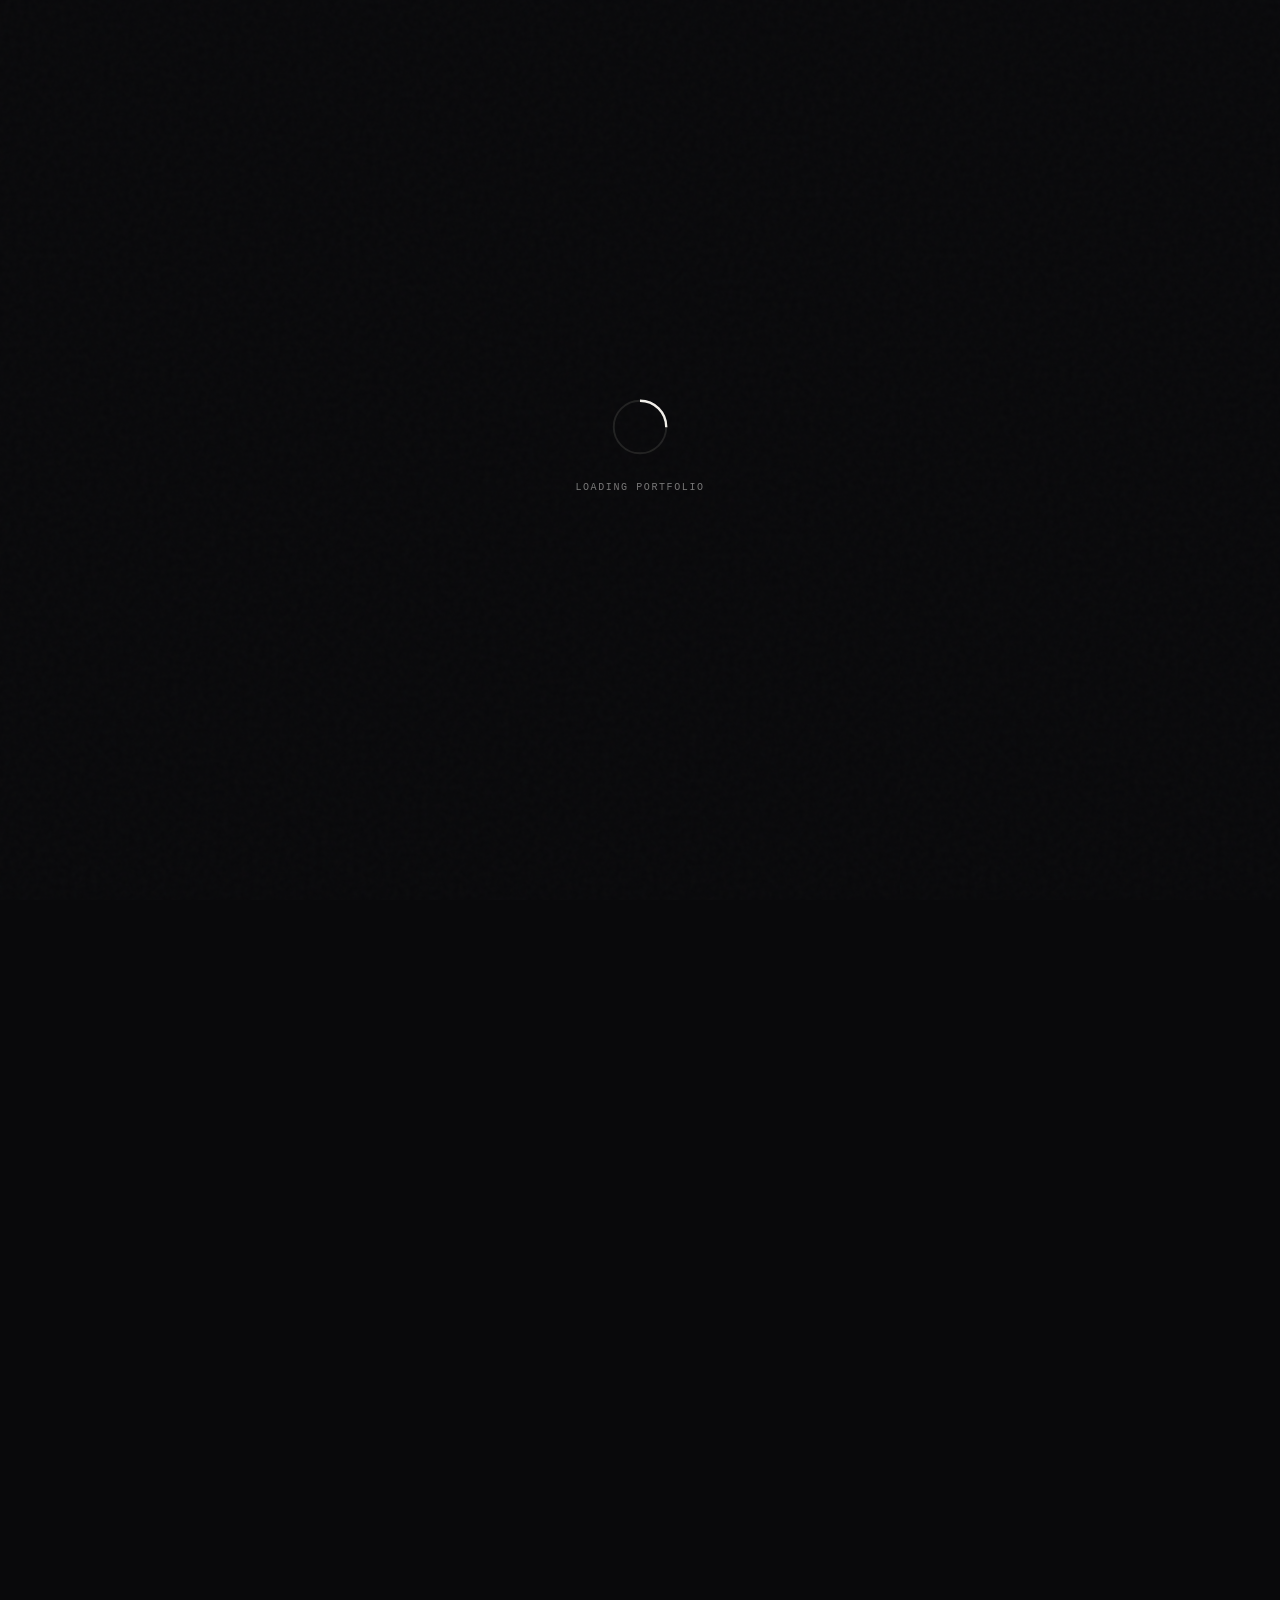
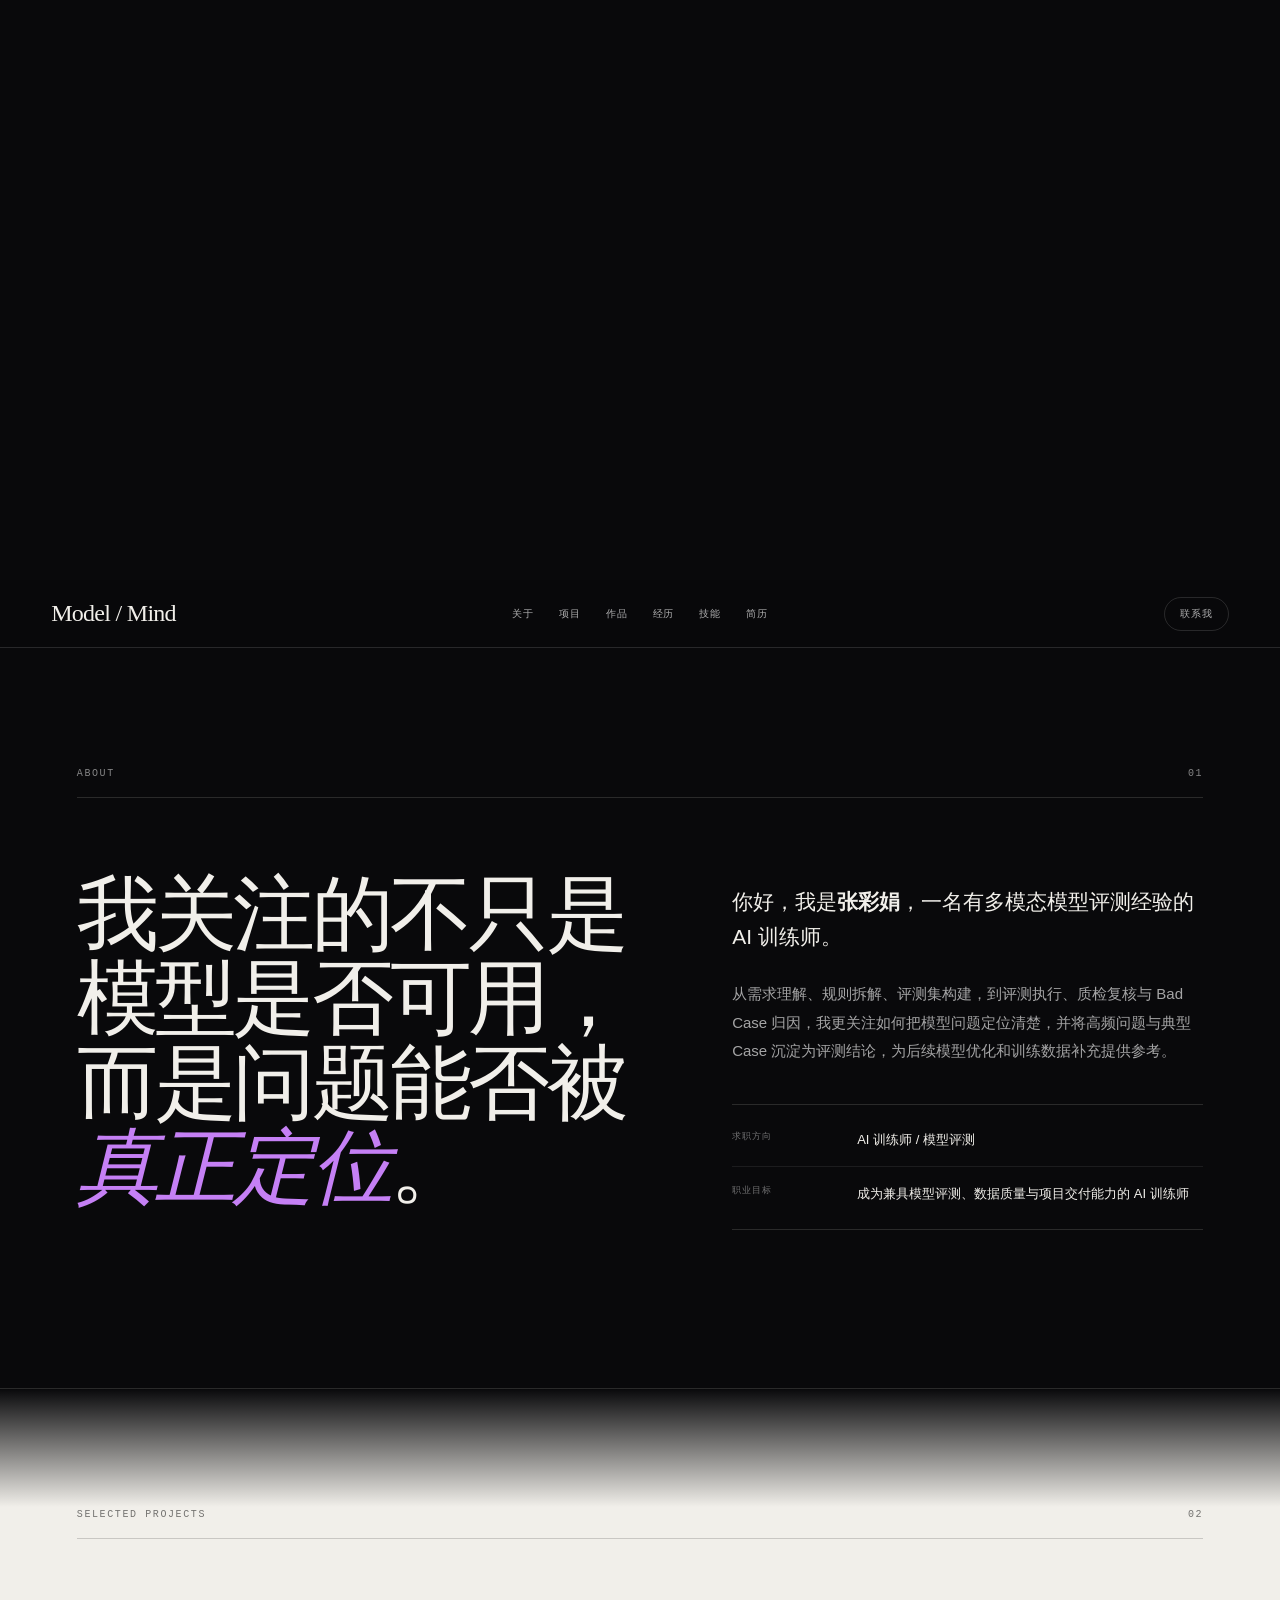
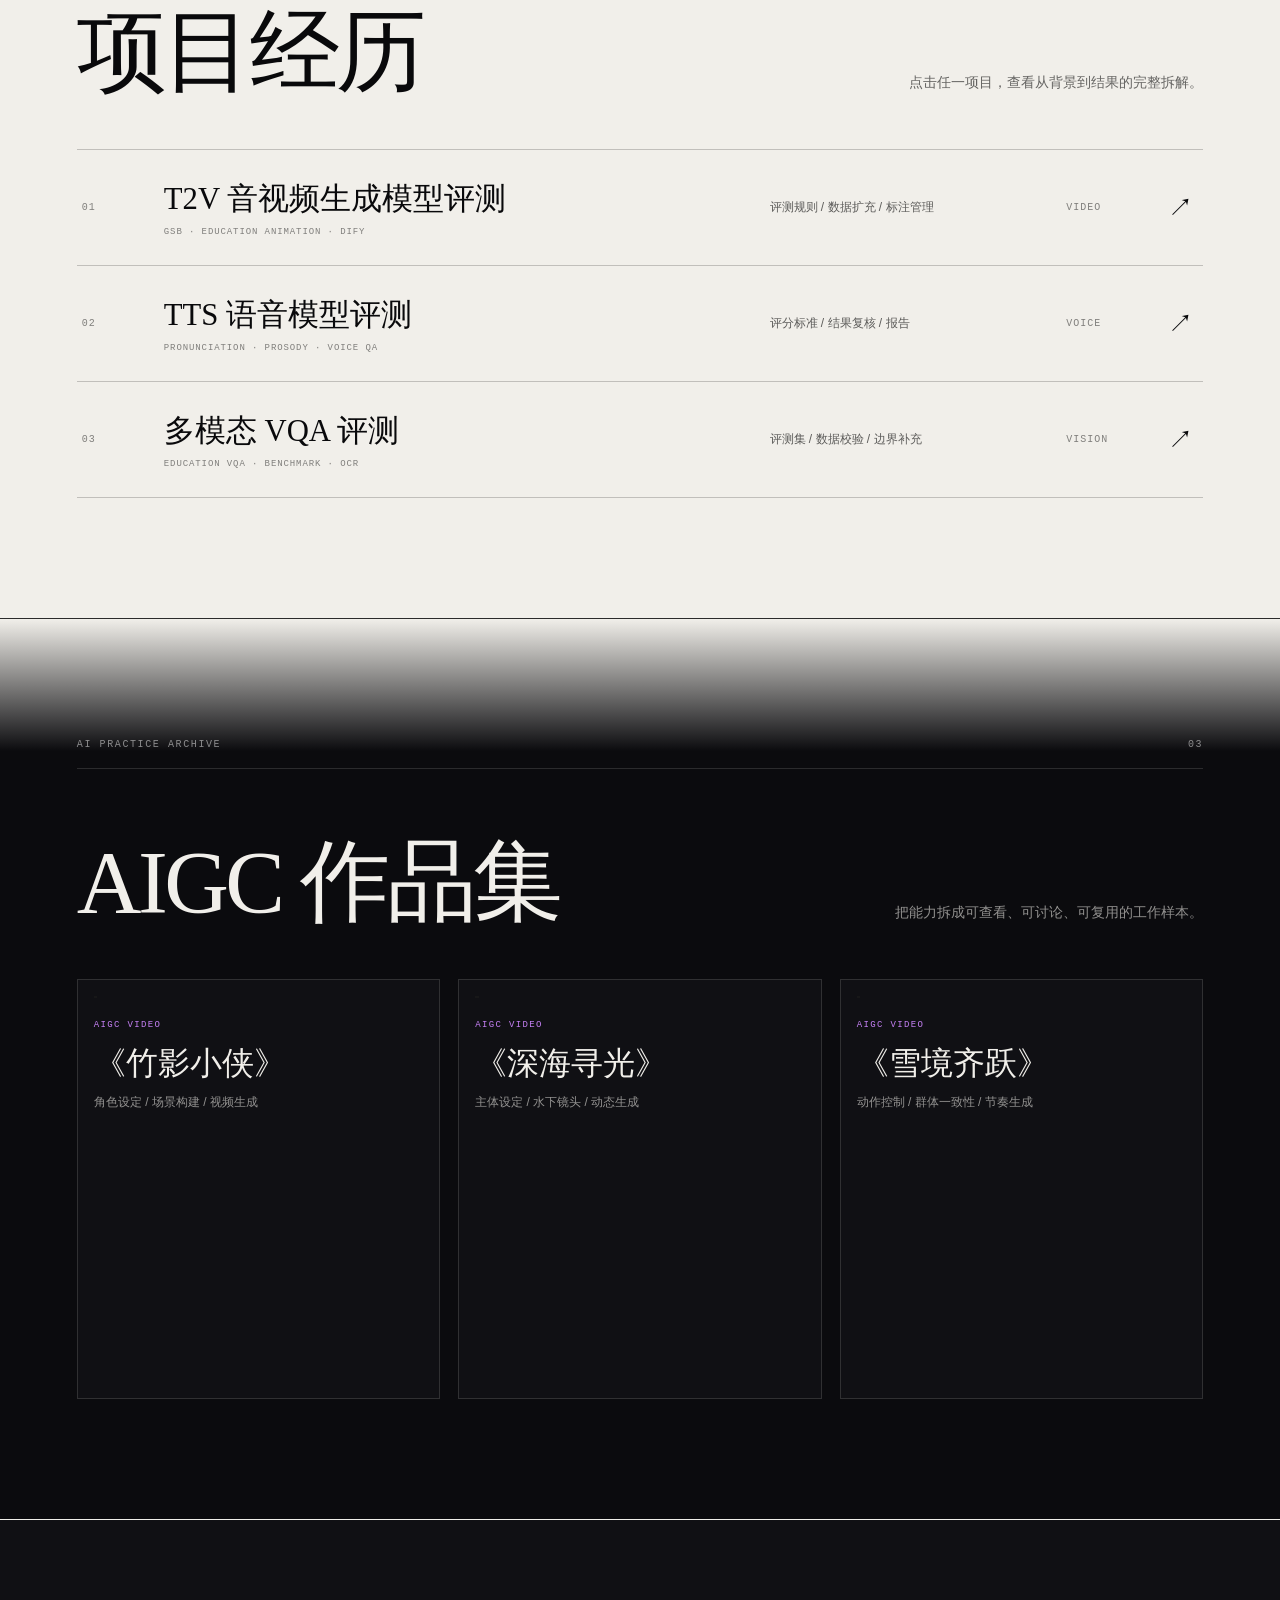
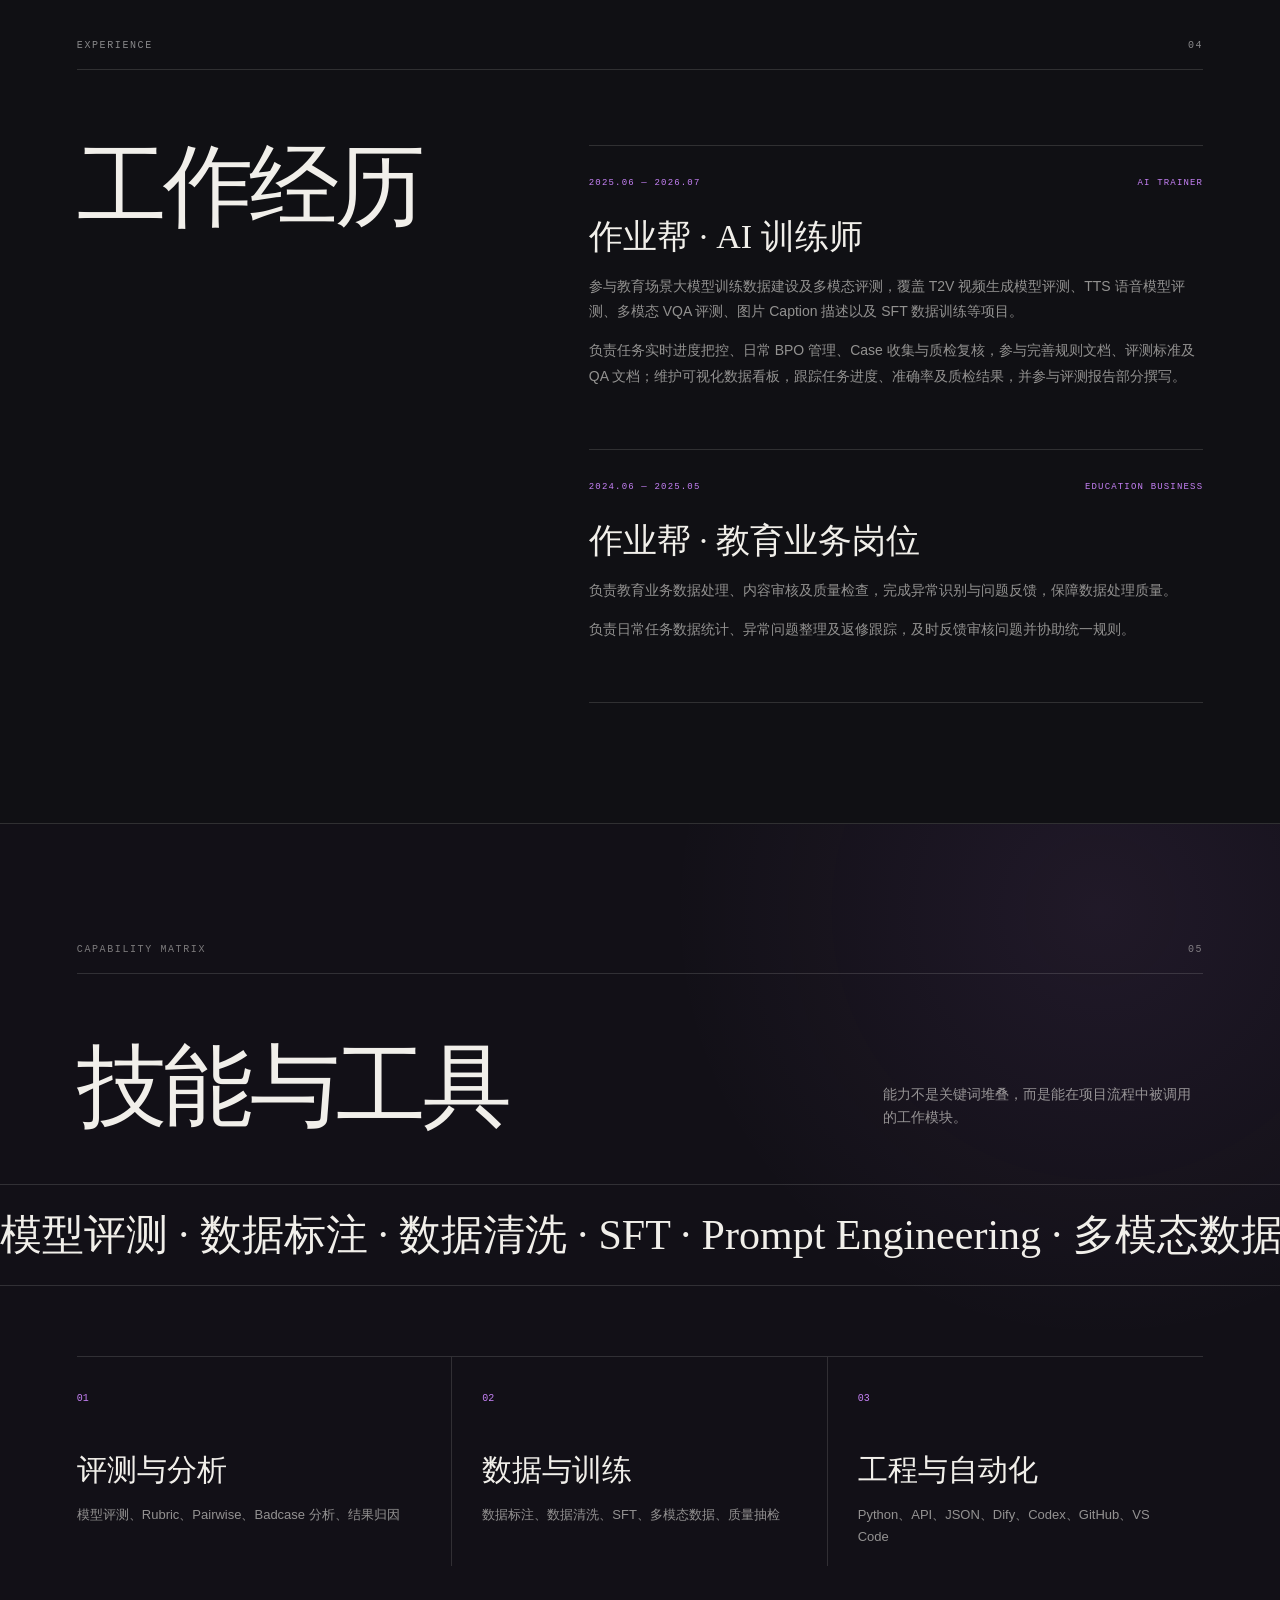
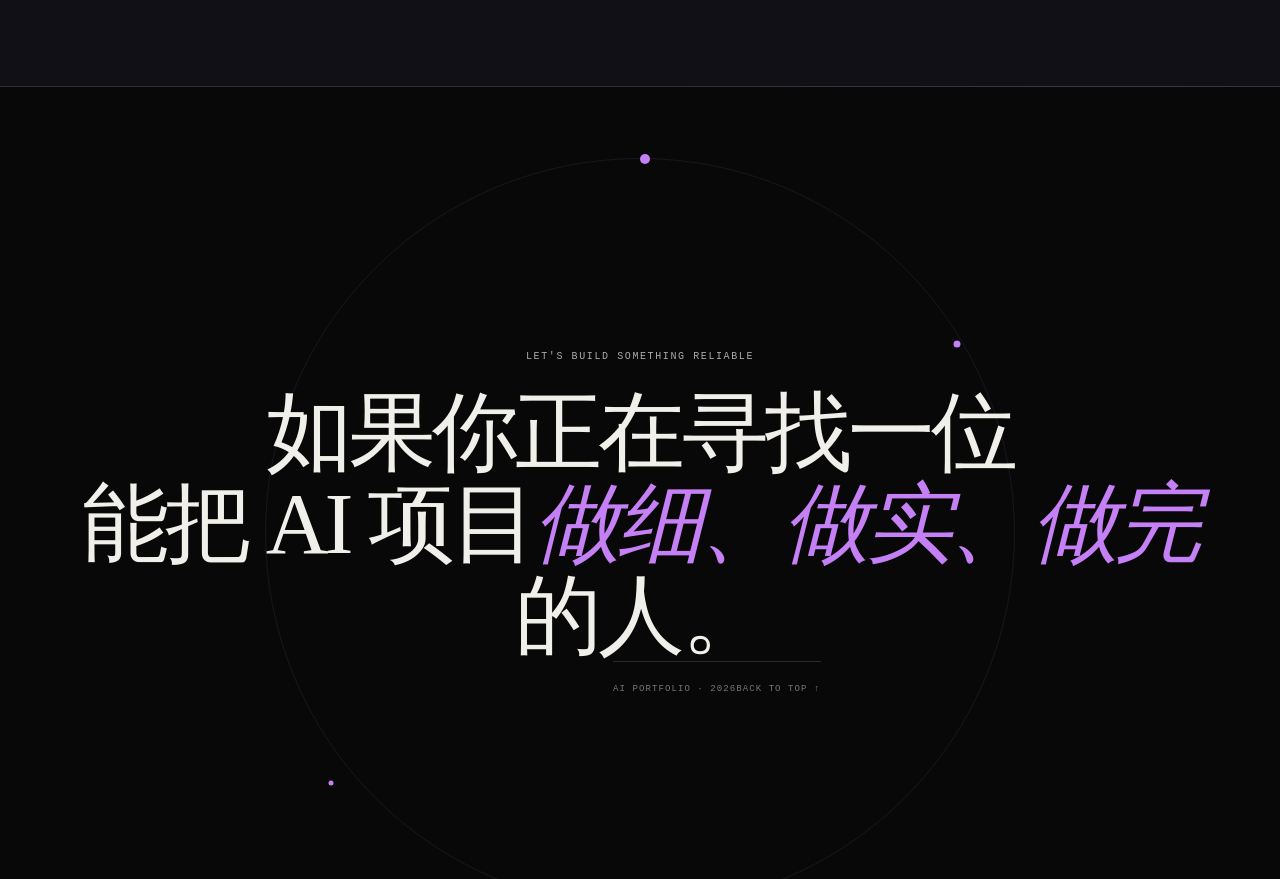
==== commit 495edaaa: "fix: show hero portrait on first visit" ====
--- a/index.html
+++ b/index.html
@@ -6,6 +6,7 @@
   <meta name="description" content="面向 AI 数据、模型评测与训练方向的个人作品集。">
   <title>AI Portfolio · Your Name</title>
   <link rel="preconnect" href="https://miaoda.feishu.cn">
+  <link rel="preconnect" href="https://pub-86dc5b5484314368ac5436a674b0d919.r2.dev" crossorigin>
   <link href="https://miaoda.feishu.cn/fonts/css2?family=Instrument+Serif:ital@0;1&family=Noto+Serif+SC:wght@900&family=Manrope:wght@400;500;600;700&family=Space+Grotesk:wght@400;500;600&family=JetBrains+Mono:wght@400;500&display=swap" rel="stylesheet">
   <link rel="stylesheet" href="styles.css">
 </head>
@@ -17,7 +18,7 @@
     <section class="hero-scroll" id="home" aria-label="AI portfolio introduction">
       <div class="hero-viewport">
         <div class="bg-wrapper" id="bgWrapper" aria-hidden="true">
-          <video id="v1" src="https://pub-86dc5b5484314368ac5436a674b0d919.r2.dev/cloudinarry%20to%20cloudflare/202606101700_hglz7q.mp4" preload="metadata" muted playsinline></video>
+          <video id="v1" src="https://pub-86dc5b5484314368ac5436a674b0d919.r2.dev/cloudinarry%20to%20cloudflare/202606101700_hglz7q.mp4?v=20260831-first-frame" preload="auto" muted playsinline></video>
           <video id="v2" src="https://pub-86dc5b5484314368ac5436a674b0d919.r2.dev/cloudinarry%20to%20cloudflare/202606101702_sd50y0.mp4" preload="metadata" muted playsinline></video>
           <video id="v3" src="https://pub-86dc5b5484314368ac5436a674b0d919.r2.dev/cloudinarry%20to%20cloudflare/202606101703_jmidj2.mp4" preload="metadata" muted playsinline></video>
           <canvas id="mainCanvas"></canvas>
